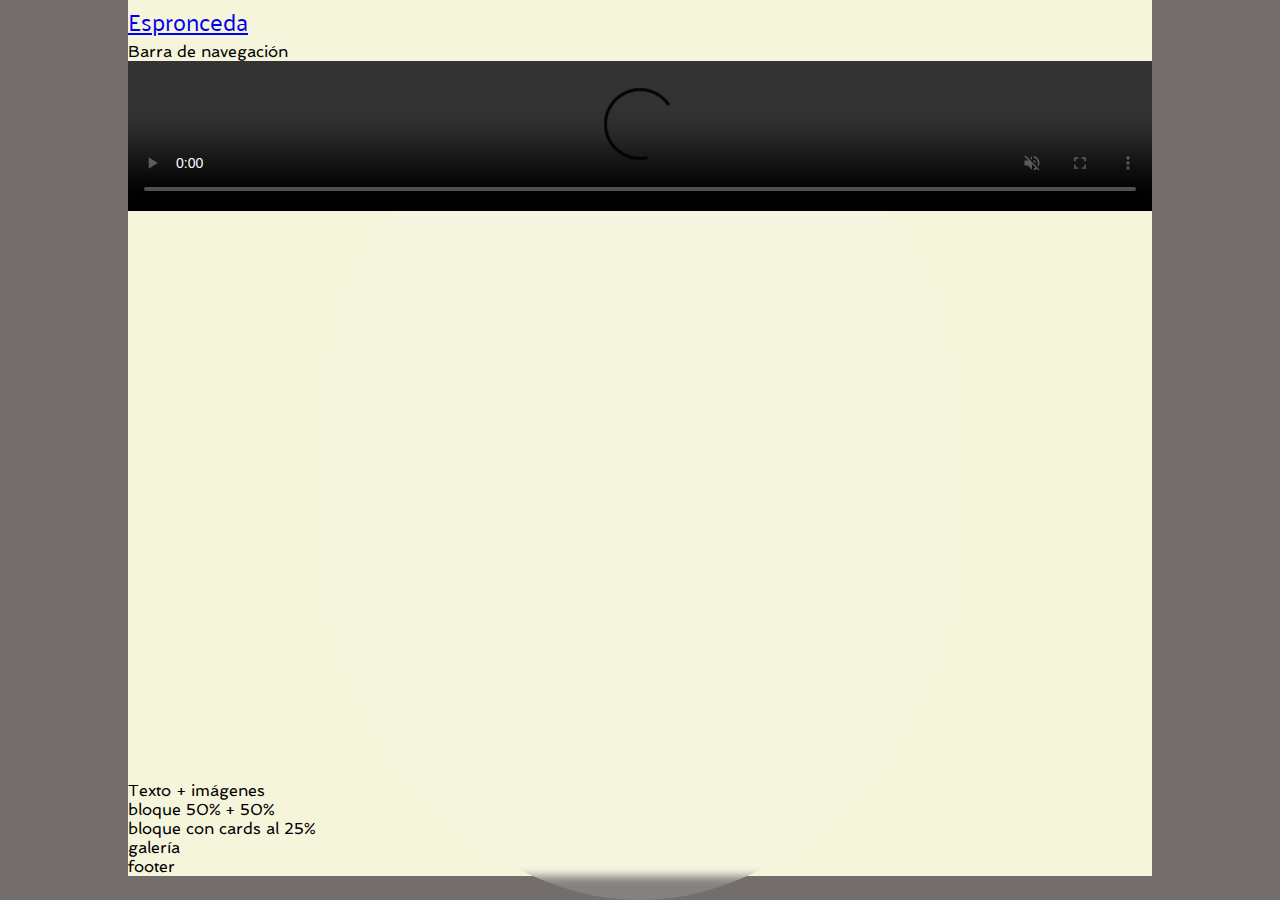
==== ejercicio_01/index.html @ 50ed4fee "LM" ====
<!DOCTYPE html>
<html lang="en">
    <head>
        <meta charset="UTF-8" />
        <meta http-equiv="X-UA-Compatible" content="IE=edge" />
        <meta name="viewport" content="width=device-width, initial-scale=1.0" />
        <link rel="stylesheet" href="./css/index.css" />
        <link rel="shortcut icon" href="./images/favicon.ico" type="image/x-icon">
        <title>Romanticismo literario</title>
    </head>
    <body>
        <div id="wrapper">
            <section id="prueba">
                <a href="./espronceda.html"> Espronceda </a>
            </section>
            <nav>Barra de navegación</nav>
            <main>
                <section id="hero">
                    <div id="titulo">
                        <p>Romanticismo literario</p>
                    </div>
                    <video autoplay controls muted loop id="myVideo">
                        <source
                            src="images/Sky timelapse 05-Jun-2022 (16_52_50) [FULL HD].mp4"
                            type="video/mp4"
                        />
                </section>
                <section>Texto + imágenes</section>
                <section>bloque 50% + 50%</section>
                <section>bloque con cards al 25%</section>
                <section>galería</section>
            </main>
            <footer>footer</footer>
        </div>
    </body>
</html>
---- ejercicio_01/css/index.css ----
/********************************************************/
/* Web del Romanticismo: index global del romanticismo  */
/* Autor: Juan Manuel Gutiérrez                         */
/* Versión: 1.0 10/11/22                                */
/********************************************************/

@import url('https://fonts.googleapis.com/css2?family=Palanquin:wght@400;500&family=Podkova:wght@500&family=Spinnaker&display=swap');

* {
    margin: 0;
    padding: 0;
    box-sizing: border-box;
}

/* ***** estilo general ***** */
/* Paleta de colores */
/*
Oscuro:     #18261C
Claro:      #D9C49C
Marrón:     #8C530D
Gris claro: #BFAC9B
Gris medio: #A6958F

fonts:
principal: Podkova
Subtítulo: Palanquin
Texto:     Spinnaker
*/



/* ***** fuentes ***** */


body {
    background-color: #736E6C;
    font-family: "Spinnaker";
}

#wrapper {
    background-color: beige;
    width: 80%;
    margin: auto;
}

#prueba {
    font-family: "Palanquin";
    font-size: 1.5rem;
}

#hero {
    height: 80vh;
    font-family: 'Podkova';
    color: #fff;
    font-size: 3rem;
    text-align: center;
}

#titulo {
    position: absolute;
    background-color: #fff2;
    width: 50%;
    margin: auto;
    margin-top: 5%;
    padding: 30px;
    backdrop-filter: blur(5px);
    border-radius: 50%;
    top: 0;
    right: 0;
    left: 0;
    bottom: 0;
}

#myVideo {
    top: 0;
    left: 0;
    width: 100%;
}

/* ***** fuentes ***** */



/* ***** fuentes ***** */



/* ***** media queries ***** */
@media only screen and (max-width: 300px) {
    #titulo {

        border-radius: 10px;
    }
}
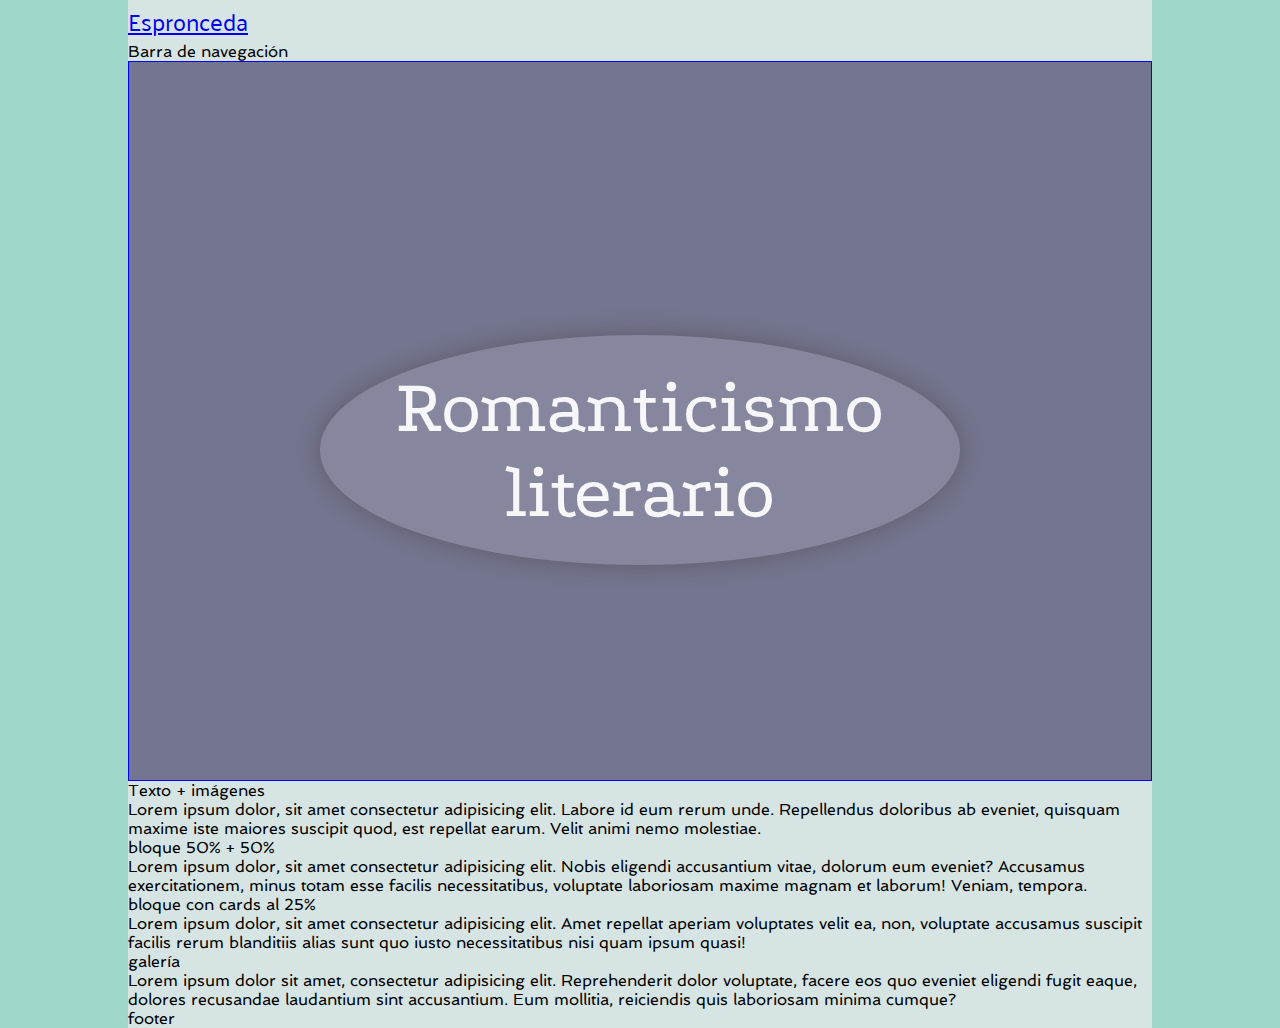
==== commit b3834e7c: "lm" ====
--- a/ejercicio_01/index.html
+++ b/ejercicio_01/index.html
@@ -5,7 +5,11 @@
         <meta http-equiv="X-UA-Compatible" content="IE=edge" />
         <meta name="viewport" content="width=device-width, initial-scale=1.0" />
         <link rel="stylesheet" href="./css/index.css" />
-        <link rel="shortcut icon" href="./images/favicon.ico" type="image/x-icon">
+        <link
+            rel="shortcut icon"
+            href="./images/favicon.ico"
+            type="image/x-icon"
+        />
         <title>Romanticismo literario</title>
     </head>
     <body>
@@ -16,19 +20,56 @@
             <nav>Barra de navegación</nav>
             <main>
                 <section id="hero">
+                    <div id="filtro"></div>
                     <div id="titulo">
                         <p>Romanticismo literario</p>
                     </div>
-                    <video autoplay controls muted loop id="myVideo">
+                    <video autoplay muted loop id="myVideo">
                         <source
-                            src="images/Sky timelapse 05-Jun-2022 (16_52_50) [FULL HD].mp4"
-                            type="video/mp4"
+                        src="images/Sky timelapse 05-Jun-2022 (16_52_50) [FULL HD].mp4"
+                        type="video/mp4"
                         />
+                    </video>
                 </section>
-                <section>Texto + imágenes</section>
-                <section>bloque 50% + 50%</section>
-                <section>bloque con cards al 25%</section>
-                <section>galería</section>
+                <section id="seccion2">
+                    Texto + imágenes
+                    <p>
+                        Lorem ipsum dolor, sit amet consectetur adipisicing
+                        elit. Labore id eum rerum unde. Repellendus doloribus ab
+                        eveniet, quisquam maxime iste maiores suscipit quod, est
+                        repellat earum. Velit animi nemo molestiae.
+                    </p>
+                </section>
+                <section>
+                    bloque 50% + 50%
+                    <p>
+                        Lorem ipsum dolor, sit amet consectetur adipisicing
+                        elit. Nobis eligendi accusantium vitae, dolorum eum
+                        eveniet? Accusamus exercitationem, minus totam esse
+                        facilis necessitatibus, voluptate laboriosam maxime
+                        magnam et laborum! Veniam, tempora.
+                    </p>
+                </section>
+                <section>
+                    bloque con cards al 25%
+                    <p>
+                        Lorem ipsum dolor, sit amet consectetur adipisicing
+                        elit. Amet repellat aperiam voluptates velit ea, non,
+                        voluptate accusamus suscipit facilis rerum blanditiis
+                        alias sunt quo iusto necessitatibus nisi quam ipsum
+                        quasi!
+                    </p>
+                </section>
+                <section>
+                    galería
+                    <p>
+                        Lorem ipsum dolor sit amet, consectetur adipisicing
+                        elit. Reprehenderit dolor voluptate, facere eos quo
+                        eveniet eligendi fugit eaque, dolores recusandae
+                        laudantium sint accusantium. Eum mollitia, reiciendis
+                        quis laboriosam minima cumque?
+                    </p>
+                </section>
             </main>
             <footer>footer</footer>
         </div>
--- a/ejercicio_01/css/index.css
+++ b/ejercicio_01/css/index.css
@@ -4,7 +4,7 @@
 /* Versión: 1.0 10/11/22                                */
 /********************************************************/
 
-@import url('https://fonts.googleapis.com/css2?family=Palanquin:wght@400;500&family=Podkova:wght@500&family=Spinnaker&display=swap');
+@import url("https://fonts.googleapis.com/css2?family=Palanquin:wght@400;500&family=Podkova:wght@500&family=Spinnaker&display=swap");
 
 * {
     margin: 0;
@@ -15,11 +15,12 @@
 /* ***** estilo general ***** */
 /* Paleta de colores */
 /*
-Oscuro:     #18261C
-Claro:      #D9C49C
-Marrón:     #8C530D
-Gris claro: #BFAC9B
-Gris medio: #A6958F
+
+Oscuro:     #31231E
+Claro:      #D6E5E3
+Marrón:     #517664
+Gris claro: #CACFD6
+Gris medio: #9FD8CB
 
 fonts:
 principal: Podkova
@@ -27,18 +28,15 @@
 Texto:     Spinnaker
 */
 
-
-
 /* ***** fuentes ***** */
 
-
 body {
-    background-color: #736E6C;
+    background-color: #9fd8cb;
     font-family: "Spinnaker";
 }
 
 #wrapper {
-    background-color: beige;
+    background-color: #d6e5e3;
     width: 80%;
     margin: auto;
 }
@@ -49,46 +47,58 @@
 }
 
 #hero {
+    color: #fffe;
+    font-family: "Podkova";
+    font-size: 6vw;
     height: 80vh;
-    font-family: 'Podkova';
-    color: #fff;
-    font-size: 3rem;
     text-align: center;
 }
 
 #titulo {
+    backdrop-filter: blur(5px);
+    background-color: #fff2;
+    box-shadow: 0px 0px 25px #31231e55;
+    border-radius: 50%;
+    left: 50%;
+    margin: auto;
+    max-width: 50%;
+    padding: 30px;
     position: absolute;
-    background-color: #fff2;
+    text-align: center;
+    top: 50%;
+    transform: translate(-50%, -50%);
     width: 50%;
-    margin: auto;
-    margin-top: 5%;
-    padding: 30px;
-    backdrop-filter: blur(5px);
-    border-radius: 50%;
-    top: 0;
-    right: 0;
-    left: 0;
-    bottom: 0;
 }
 
 #myVideo {
+    height: 100%;
+    left: 0;
+    object-fit: cover;
     top: 0;
-    left: 0;
     width: 100%;
+}
+
+#filtro {
+    background-color: rgb(17, 5, 61,0.5);
+    border: 1px solid blue;
+    position: absolute;
+    width: 80%;
+    height: 80vh;
 }
 
 /* ***** fuentes ***** */
 
-
-
 /* ***** fuentes ***** */
 
-
-
 /* ***** media queries ***** */
-@media only screen and (max-width: 300px) {
+@media only screen and (max-width: 400px) {
     #titulo {
-
         border-radius: 10px;
+        padding: 10px 0px;
     }
-}+}
+@media screen and (min-width: 1600px) {
+    #titulo {
+        font-size: 6rem;
+    }
+}
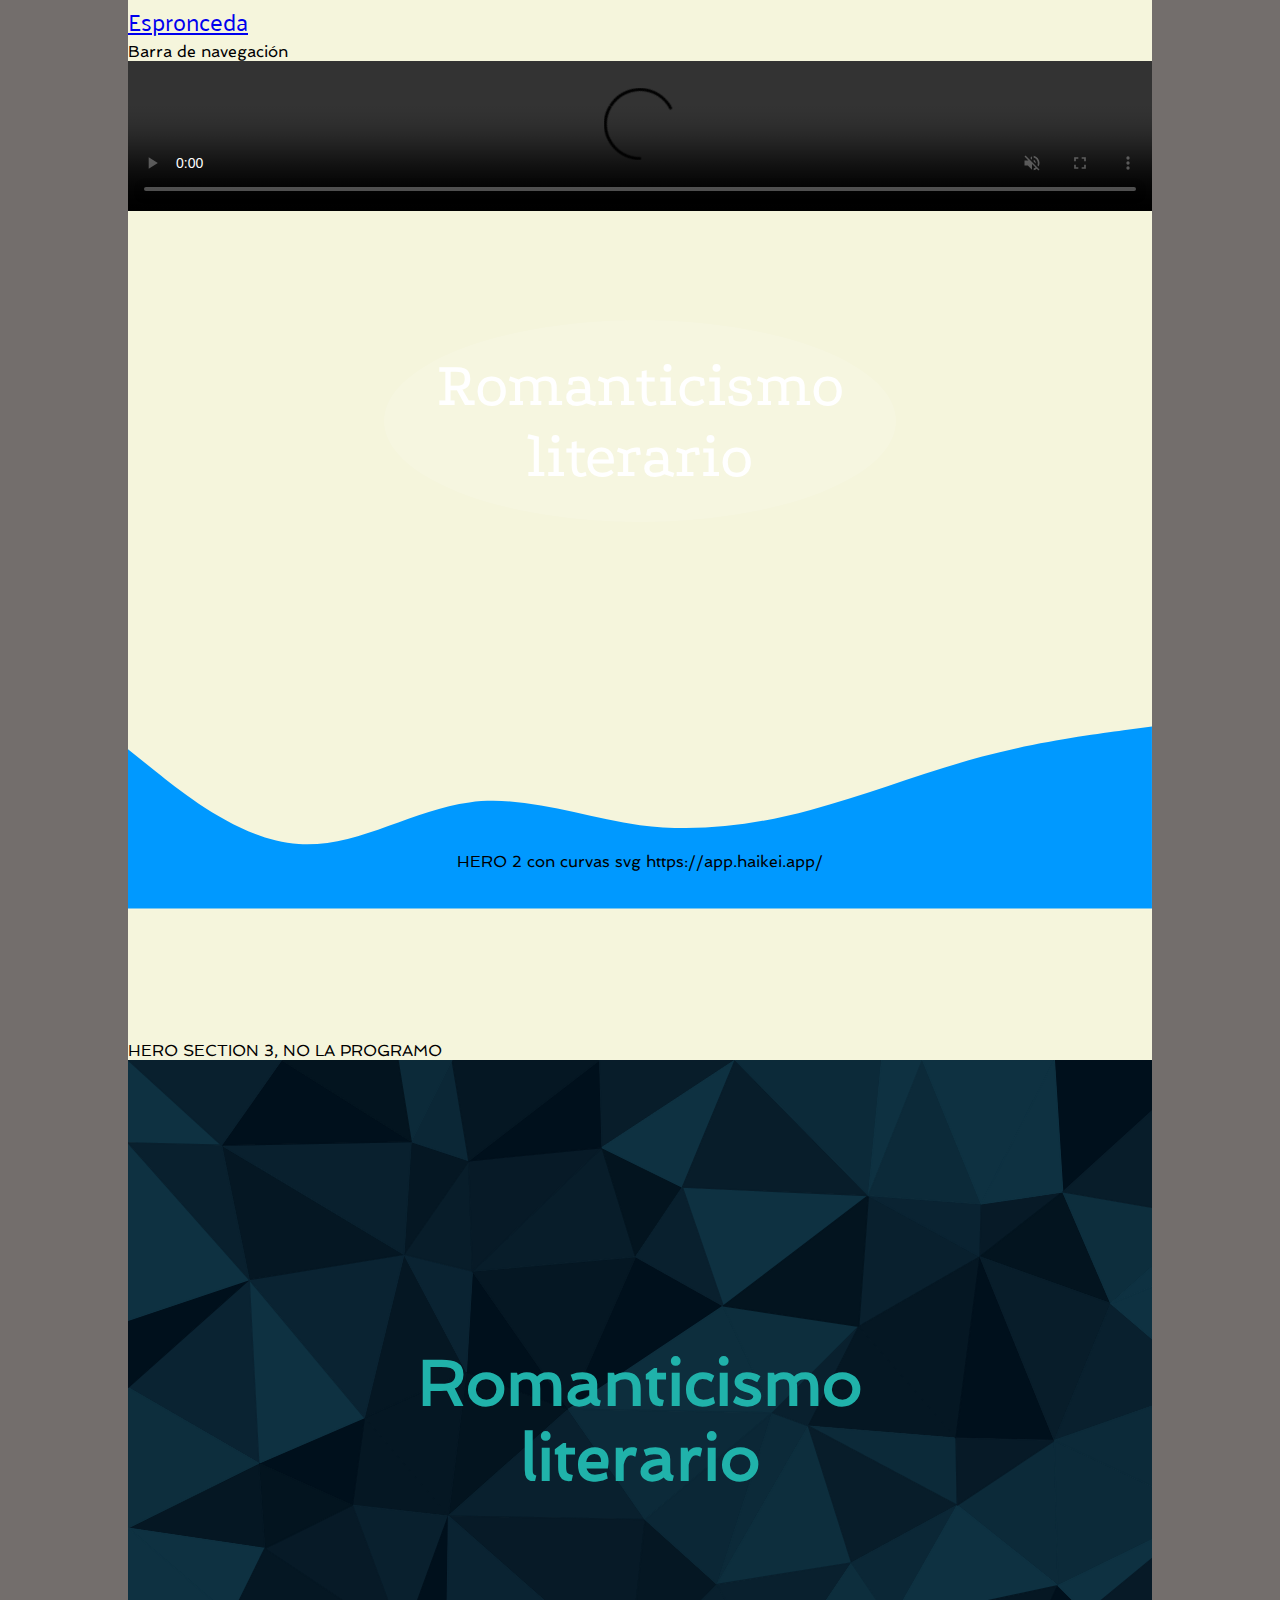
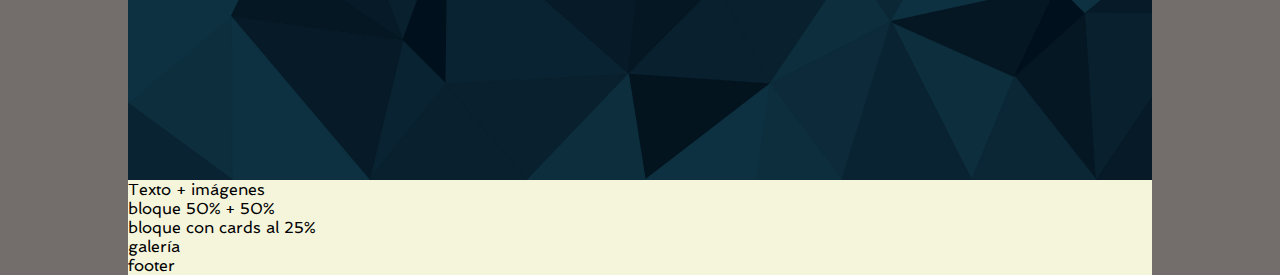
==== commit 205d2306: "lm" ====
--- a/ejercicio_01/index.html
+++ b/ejercicio_01/index.html
@@ -18,59 +18,36 @@
                 <a href="./espronceda.html"> Espronceda </a>
             </section>
             <nav>Barra de navegación</nav>
-            <main>
-                <section id="hero">
-                    <div id="filtro"></div>
-                    <div id="titulo">
-                        <p>Romanticismo literario</p>
-                    </div>
-                    <video autoplay muted loop id="myVideo">
-                        <source
+            <section id="hero">
+                <div id="titulo">
+                    <p>Romanticismo literario</p>
+                </div>
+                <video autoplay controls muted loop id="myVideo"><source
                         src="images/Sky timelapse 05-Jun-2022 (16_52_50) [FULL HD].mp4"
                         type="video/mp4"
-                        />
-                    </video>
-                </section>
-                <section id="seccion2">
-                    Texto + imágenes
-                    <p>
-                        Lorem ipsum dolor, sit amet consectetur adipisicing
-                        elit. Labore id eum rerum unde. Repellendus doloribus ab
-                        eveniet, quisquam maxime iste maiores suscipit quod, est
-                        repellat earum. Velit animi nemo molestiae.
-                    </p>
-                </section>
-                <section>
-                    bloque 50% + 50%
-                    <p>
-                        Lorem ipsum dolor, sit amet consectetur adipisicing
-                        elit. Nobis eligendi accusantium vitae, dolorum eum
-                        eveniet? Accusamus exercitationem, minus totam esse
-                        facilis necessitatibus, voluptate laboriosam maxime
-                        magnam et laborum! Veniam, tempora.
-                    </p>
-                </section>
-                <section>
-                    bloque con cards al 25%
-                    <p>
-                        Lorem ipsum dolor, sit amet consectetur adipisicing
-                        elit. Amet repellat aperiam voluptates velit ea, non,
-                        voluptate accusamus suscipit facilis rerum blanditiis
-                        alias sunt quo iusto necessitatibus nisi quam ipsum
-                        quasi!
-                    </p>
-                </section>
-                <section>
-                    galería
-                    <p>
-                        Lorem ipsum dolor sit amet, consectetur adipisicing
-                        elit. Reprehenderit dolor voluptate, facere eos quo
-                        eveniet eligendi fugit eaque, dolores recusandae
-                        laudantium sint accusantium. Eum mollitia, reiciendis
-                        quis laboriosam minima cumque?
-                    </p>
-                </section>
-            </main>
+                    />
+            </section>
+
+            <section id="hero2">
+                <svg xmlns="http://www.w3.org/2000/svg" viewBox="0 0 1440 320">
+                    <path
+                        fill="#0099ff"
+                        fill-opacity="1"
+                        d="M0,96L40,128C80,160,160,224,240,229.3C320,235,400,181,480,170.7C560,160,640,192,720,202.7C800,213,880,203,960,181.3C1040,160,1120,128,1200,106.7C1280,85,1360,75,1400,69.3L1440,64L1440,320L1400,320C1360,320,1280,320,1200,320C1120,320,1040,320,960,320C880,320,800,320,720,320C640,320,560,320,480,320C400,320,320,320,240,320C160,320,80,320,40,320L0,320Z"
+                    ></path>
+                </svg>
+                <div id="titulo3">HERO 2 con curvas svg https://app.haikei.app/</div>
+            </section>
+
+            <section id="hero3">HERO SECTION 3, NO LA PROGRAMO</section>
+
+            <section id="hero4">
+                <div id="titulo4">Romanticismo literario</div>
+            </section>
+            <section>Texto + imágenes</section>
+            <section>bloque 50% + 50%</section>
+            <section>bloque con cards al 25%</section>
+            <section>galería</section>
             <footer>footer</footer>
         </div>
     </body>
--- a/ejercicio_01/css/index.css
+++ b/ejercicio_01/css/index.css
@@ -4,7 +4,7 @@
 /* Versión: 1.0 10/11/22                                */
 /********************************************************/
 
-@import url("https://fonts.googleapis.com/css2?family=Palanquin:wght@400;500&family=Podkova:wght@500&family=Spinnaker&display=swap");
+@import url('https://fonts.googleapis.com/css2?family=Palanquin:wght@400;500&family=Podkova:wght@500&family=Spinnaker&display=swap');
 
 * {
     margin: 0;
@@ -15,12 +15,11 @@
 /* ***** estilo general ***** */
 /* Paleta de colores */
 /*
-
-Oscuro:     #31231E
-Claro:      #D6E5E3
-Marrón:     #517664
-Gris claro: #CACFD6
-Gris medio: #9FD8CB
+Oscuro:     #18261C
+Claro:      #D9C49C
+Marrón:     #8C530D
+Gris claro: #BFAC9B
+Gris medio: #A6958F
 
 fonts:
 principal: Podkova
@@ -28,15 +27,18 @@
 Texto:     Spinnaker
 */
 
+
+
 /* ***** fuentes ***** */
 
+
 body {
-    background-color: #9fd8cb;
+    background-color: #736E6C;
     font-family: "Spinnaker";
 }
 
 #wrapper {
-    background-color: #d6e5e3;
+    background-color: beige;
     width: 80%;
     margin: auto;
 }
@@ -47,58 +49,86 @@
 }
 
 #hero {
-    color: #fffe;
-    font-family: "Podkova";
-    font-size: 6vw;
+    position: relative;
     height: 80vh;
+    font-family: 'Podkova';
+    color: #fff;
+    font-size: 3rem;
     text-align: center;
 }
 
+
+#myVideo {
+    top: 0;
+    left: 0;
+    width: 100%;
+}
 #titulo {
+    position: absolute;
+    background-color: #fff2;
+    font-size: 4rem;
+    width: 50%;
+    padding: 30px;
     backdrop-filter: blur(5px);
-    background-color: #fff2;
-    box-shadow: 0px 0px 25px #31231e55;
     border-radius: 50%;
+    top: 50%;
     left: 50%;
-    margin: auto;
-    max-width: 50%;
-    padding: 30px;
-    position: absolute;
-    text-align: center;
-    top: 50%;
-    transform: translate(-50%, -50%);
-    width: 50%;
+    transform: translateX(-50%) translateY(-50%);
 }
 
-#myVideo {
-    height: 100%;
-    left: 0;
-    object-fit: cover;
-    top: 0;
-    width: 100%;
+#hero2 {
+    margin-top: -100px;
+    position: relative;
+    height: 40vh;
 }
 
-#filtro {
-    background-color: rgb(17, 5, 61,0.5);
-    border: 1px solid blue;
+#hero2 p {
+    background-color: #0099ff;
+}
+
+#titulo3 {
     position: absolute;
-    width: 80%;
+    top: 50%;
+    left: 50%;
+    transform: translateX(-50%) translateY(-50%);
+    /* *** nos alinea el objeto en el centro del contenedor */
+}
+
+
+#hero4 {
     height: 80vh;
+    background-image: url('../images/low-poly-grid-haikei.svg');
+    background-repeat: no-repeat;
+    background-size: cover;
+    position: relative;
+}
+
+#titulo4 {
+    font-size: 5vw;
+    font-weight: bold;
+    width: 50%;
+    position:absolute;
+    color: lightseagreen;
+    top:50%;
+    left:50%;
+    transform: translateX(-50%) translateY(-50%);
+    text-align: center;
 }
 
 /* ***** fuentes ***** */
 
+
+
 /* ***** fuentes ***** */
 
+
+
 /* ***** media queries ***** */
-@media only screen and (max-width: 400px) {
+@media only screen and (max-width: 300px) {
     #titulo {
         border-radius: 10px;
-        padding: 10px 0px;
     }
 }
-@media screen and (min-width: 1600px) {
-    #titulo {
-        font-size: 6rem;
-    }
-}
+@media only screen and(width<=900px){
+
+}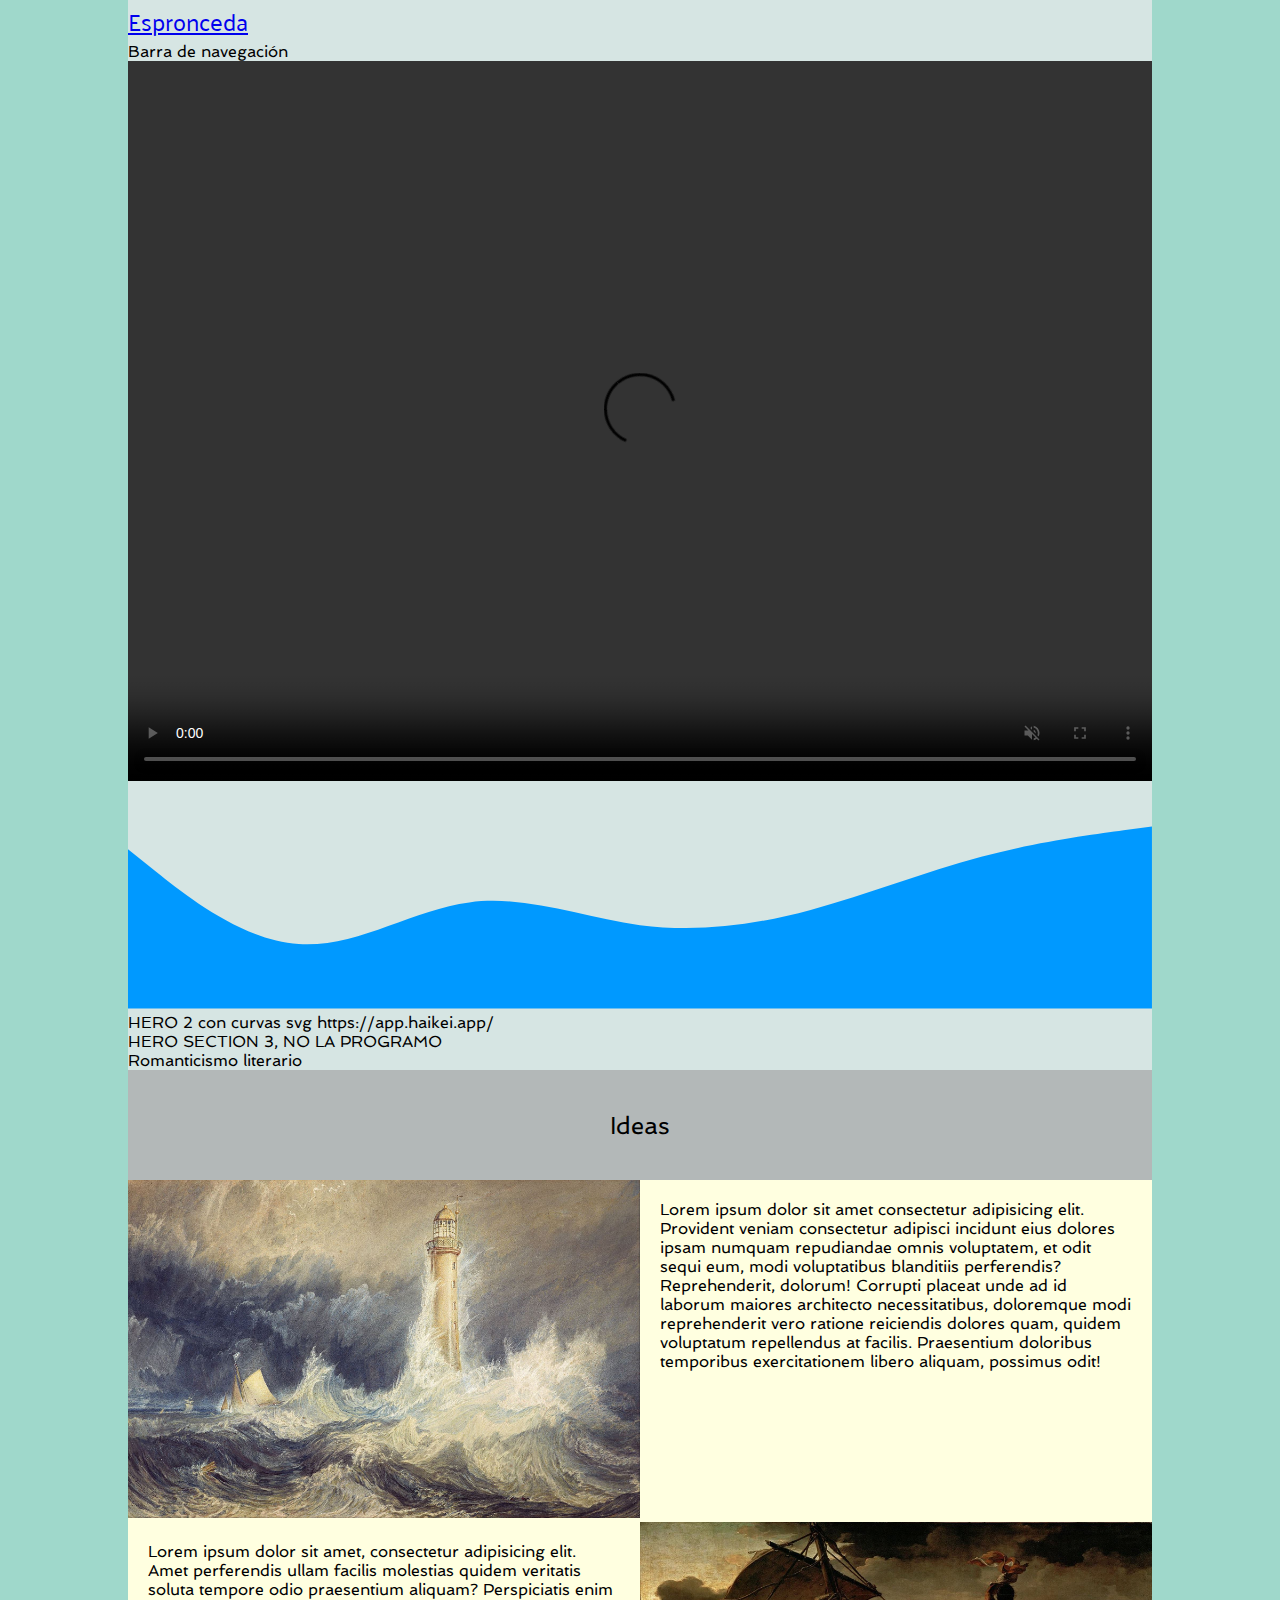
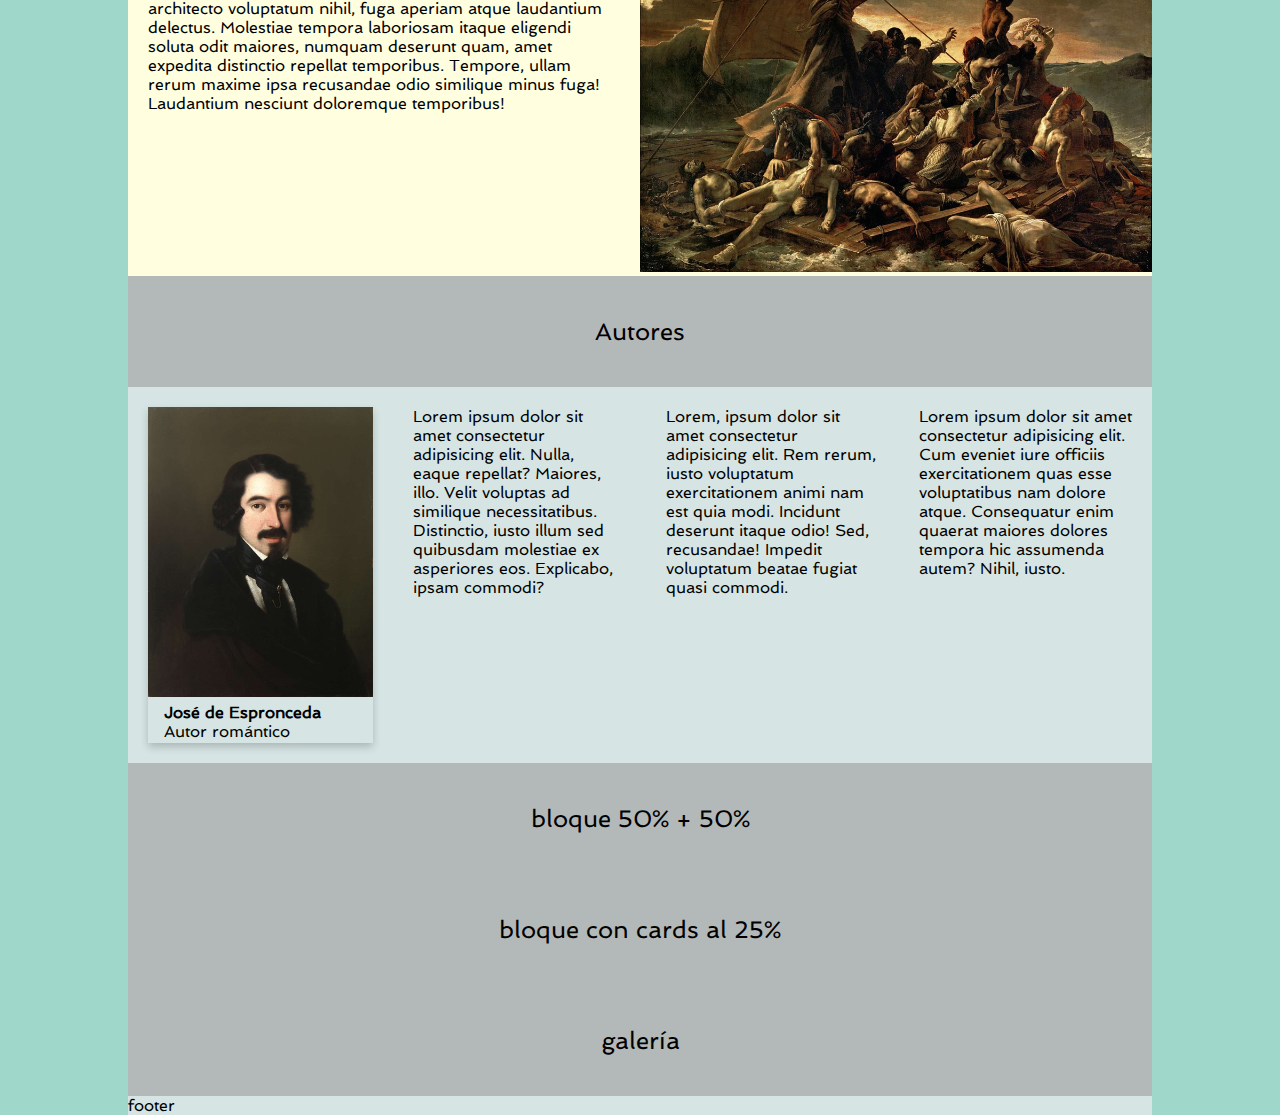
==== commit da5d19c4: "feat: col2 col4" ====
--- a/ejercicio_01/index.html
+++ b/ejercicio_01/index.html
@@ -22,10 +22,12 @@
                 <div id="titulo">
                     <p>Romanticismo literario</p>
                 </div>
-                <video autoplay controls muted loop id="myVideo"><source
+                <video autoplay controls muted loop id="myVideo">
+                    <source
                         src="images/Sky timelapse 05-Jun-2022 (16_52_50) [FULL HD].mp4"
                         type="video/mp4"
                     />
+                </video>
             </section>
 
             <section id="hero2">
@@ -36,7 +38,9 @@
                         d="M0,96L40,128C80,160,160,224,240,229.3C320,235,400,181,480,170.7C560,160,640,192,720,202.7C800,213,880,203,960,181.3C1040,160,1120,128,1200,106.7C1280,85,1360,75,1400,69.3L1440,64L1440,320L1400,320C1360,320,1280,320,1200,320C1120,320,1040,320,960,320C880,320,800,320,720,320C640,320,560,320,480,320C400,320,320,320,240,320C160,320,80,320,40,320L0,320Z"
                     ></path>
                 </svg>
-                <div id="titulo3">HERO 2 con curvas svg https://app.haikei.app/</div>
+                <div id="titulo3">
+                    HERO 2 con curvas svg https://app.haikei.app/
+                </div>
             </section>
 
             <section id="hero3">HERO SECTION 3, NO LA PROGRAMO</section>
@@ -44,10 +48,95 @@
             <section id="hero4">
                 <div id="titulo4">Romanticismo literario</div>
             </section>
-            <section>Texto + imágenes</section>
-            <section>bloque 50% + 50%</section>
-            <section>bloque con cards al 25%</section>
-            <section>galería</section>
+            <section id="ideas">
+                <div class="titulo-seccion">Ideas</div>
+
+                <!-- .grid2>.col2*2 -->
+                <div class="grid2">
+                    <div class="col2 imagen">
+                        <img
+                            src="./images/bell rock.jpg"
+                            alt="El faro de Turner"
+                        />
+                    </div>
+                    <div class="col2 texto">
+                        Lorem ipsum dolor sit amet consectetur adipisicing elit.
+                        Provident veniam consectetur adipisci incidunt eius
+                        dolores ipsam numquam repudiandae omnis voluptatem, et
+                        odit sequi eum, modi voluptatibus blanditiis
+                        perferendis? Reprehenderit, dolorum! Corrupti placeat
+                        unde ad id laborum maiores architecto necessitatibus,
+                        doloremque modi reprehenderit vero ratione reiciendis
+                        dolores quam, quidem voluptatum repellendus at facilis.
+                        Praesentium doloribus temporibus exercitationem libero
+                        aliquam, possimus odit!
+                    </div>
+                    <div class="col2 texto">
+                        Lorem ipsum dolor sit amet, consectetur adipisicing
+                        elit. Amet perferendis ullam facilis molestias quidem
+                        veritatis soluta tempore odio praesentium aliquam?
+                        Perspiciatis enim architecto voluptatum nihil, fuga
+                        aperiam atque laudantium delectus. Molestiae tempora
+                        laboriosam itaque eligendi soluta odit maiores, numquam
+                        deserunt quam, amet expedita distinctio repellat
+                        temporibus. Tempore, ullam rerum maxime ipsa recusandae
+                        odio similique minus fuga! Laudantium nesciunt
+                        doloremque temporibus!
+                    </div>
+                    <div class="col2 imagen">
+                        <img src="./images/medusa.jpg" alt="" />
+                    </div>
+                </div>
+            </section>
+            <section>
+                <div class="titulo-seccion">Autores</div>
+                <div class="grid4">
+                    <div class="col4">
+                        <div class="card">
+                            <img
+                                src="./images/jose-de-espronceda-09c233-1024.jpg"
+                                alt="Avatar"
+                                style="width: 100%"
+                            />
+                            <div class="container">
+                                <h4><b>José de Espronceda</b></h4>
+                                <p>Autor romántico</p>
+                            </div>
+                        </div>
+                    </div>
+                    <div class="col4">
+                        Lorem ipsum dolor sit amet consectetur adipisicing elit.
+                        Nulla, eaque repellat? Maiores, illo. Velit voluptas ad
+                        similique necessitatibus. Distinctio, iusto illum sed
+                        quibusdam molestiae ex asperiores eos. Explicabo, ipsam
+                        commodi?
+                    </div>
+                    <div class="col4">
+                        Lorem, ipsum dolor sit amet consectetur adipisicing
+                        elit. Rem rerum, iusto voluptatum exercitationem animi
+                        nam est quia modi. Incidunt deserunt itaque odio! Sed,
+                        recusandae! Impedit voluptatum beatae fugiat quasi
+                        commodi.
+                    </div>
+                    <div class="col4">
+                        Lorem ipsum dolor sit amet consectetur adipisicing elit.
+                        Cum eveniet iure officiis exercitationem quas esse
+                        voluptatibus nam dolore atque. Consequatur enim quaerat
+                        maiores dolores tempora hic assumenda autem? Nihil,
+                        iusto.
+                    </div>
+                </div>
+            </section>
+
+            <section>
+                <div class="titulo-seccion">bloque 50% + 50%</div>
+            </section>
+            <section>
+                <div class="titulo-seccion">bloque con cards al 25%</div>
+            </section>
+            <section>
+                <div class="titulo-seccion">galería</div>
+            </section>
             <footer>footer</footer>
         </div>
     </body>
--- a/ejercicio_01/css/index.css
+++ b/ejercicio_01/css/index.css
@@ -4,7 +4,7 @@
 /* Versión: 1.0 10/11/22                                */
 /********************************************************/
 
-@import url('https://fonts.googleapis.com/css2?family=Palanquin:wght@400;500&family=Podkova:wght@500&family=Spinnaker&display=swap');
+@import url("https://fonts.googleapis.com/css2?family=Palanquin:wght@400;500&family=Podkova:wght@500&family=Spinnaker&display=swap");
 
 * {
     margin: 0;
@@ -15,11 +15,12 @@
 /* ***** estilo general ***** */
 /* Paleta de colores */
 /*
-Oscuro:     #18261C
-Claro:      #D9C49C
-Marrón:     #8C530D
-Gris claro: #BFAC9B
-Gris medio: #A6958F
+
+Oscuro:     #31231E
+Claro:      #D6E5E3
+Marrón:     #517664
+Gris claro: #CACFD6
+Gris medio: #9FD8CB
 
 fonts:
 principal: Podkova
@@ -27,18 +28,15 @@
 Texto:     Spinnaker
 */
 
-
-
 /* ***** fuentes ***** */
 
-
 body {
-    background-color: #736E6C;
+    background-color: #9fd8cb;
     font-family: "Spinnaker";
 }
 
 #wrapper {
-    background-color: beige;
+    background-color: #d6e5e3;
     width: 80%;
     margin: auto;
 }
@@ -49,11 +47,10 @@
 }
 
 #hero {
-    position: relative;
+    color: #fffe;
+    font-family: "Podkova";
+    font-size: 6vw;
     height: 80vh;
-    font-family: 'Podkova';
-    color: #fff;
-    font-size: 3rem;
     text-align: center;
 }
 
@@ -63,72 +60,116 @@
     left: 0;
     width: 100%;
 }
+
 #titulo {
+    backdrop-filter: blur(5px);
+    background-color: #fff2;
+    box-shadow: 0px 0px 25px #31231e55;
+    border-radius: 50%;
+    left: 50%;
+    margin: auto;
+    max-width: 50%;
+    padding: 30px;
     position: absolute;
-    background-color: #fff2;
-    font-size: 4rem;
+    text-align: center;
+    top: 50%;
+    transform: translate(-50%, -50%);
     width: 50%;
-    padding: 30px;
-    backdrop-filter: blur(5px);
-    border-radius: 50%;
-    top: 50%;
-    left: 50%;
-    transform: translateX(-50%) translateY(-50%);
 }
 
-#hero2 {
-    margin-top: -100px;
-    position: relative;
-    height: 40vh;
+#myVideo {
+    height: 100%;
+    left: 0;
+    object-fit: cover;
+    top: 0;
+    width: 100%;
 }
 
-#hero2 p {
-    background-color: #0099ff;
+#filtro {
+    background-color: rgb(17, 5, 61, 0.5);
+    border: 1px solid blue;
+    position: absolute;
+    width: 80%;
+    height: 80vh;
 }
 
-#titulo3 {
-    position: absolute;
-    top: 50%;
-    left: 50%;
-    transform: translateX(-50%) translateY(-50%);
-    /* *** nos alinea el objeto en el centro del contenedor */
+.titulo-seccion {
+    font-size: 1.5rem;
+    text-align: center;
+    background-color: rgb(179, 184, 184);
+    padding: 4% 0;
+}
+
+/* ***** SECCIÓN IDEAS (GRID) ***** */
+#ideas {
+    background-color: lightyellow;
+}
+
+.grid2 {
+    display: grid;
+    grid-template-columns: 50% 50%;
+}
+
+.texto {
+    padding: 20px;
+}
+
+.col2 img {
+    width: 100%;
+}
+
+/* ***** SECCIÓN AUTORES (GRID) ***** */
+.grid4 {
+    display: grid;
+    grid-template-columns: auto auto auto auto;
+}
+.col4 {
+    padding: 20px;
+}
+.card {
+    /* Add shadows to create the "card" effect */
+    box-shadow: 0 4px 8px 0 rgba(0,0,0,0.2);
+    transition: 0.3s;
+  }
+  /* On mouse-over, add a deeper shadow */
+  .card:hover {
+    box-shadow: 0 8px 16px 0 rgba(0,0,0,0.2);
+  }
+  /* Add some padding inside the card container */
+  .container {
+    padding: 2px 16px;
+  }
+
+/* ***** fuentes ***** */
+
+/* ***** media queries ***** */
+@media screen and (min-width: 1600px) {
+    #titulo {
+        font-size: 6rem;
+    }
+}
+
+@media only screen and (max-width: 1000px) {
+    .grid2 {
+        grid-template-columns: 100%;
+    }
+
+    .grid4 {
+        grid-template-columns: auto auto;
+    }
 }
 
 
-#hero4 {
-    height: 80vh;
-    background-image: url('../images/low-poly-grid-haikei.svg');
-    background-repeat: no-repeat;
-    background-size: cover;
-    position: relative;
-}
-
-#titulo4 {
-    font-size: 5vw;
-    font-weight: bold;
-    width: 50%;
-    position:absolute;
-    color: lightseagreen;
-    top:50%;
-    left:50%;
-    transform: translateX(-50%) translateY(-50%);
-    text-align: center;
-}
-
-/* ***** fuentes ***** */
-
-
-
-/* ***** fuentes ***** */
-
-
-
-/* ***** media queries ***** */
-@media only screen and (max-width: 300px) {
+@media only screen and (max-width: 400px) {
+    #wrapper{
+        width: 90%;
+    }
     #titulo {
         border-radius: 10px;
+        padding: 10px 0px;
     }
-}
-@media only screen and(width<=900px){
 
+    .grid4 {
+        grid-template-columns: auto;
+    }
 }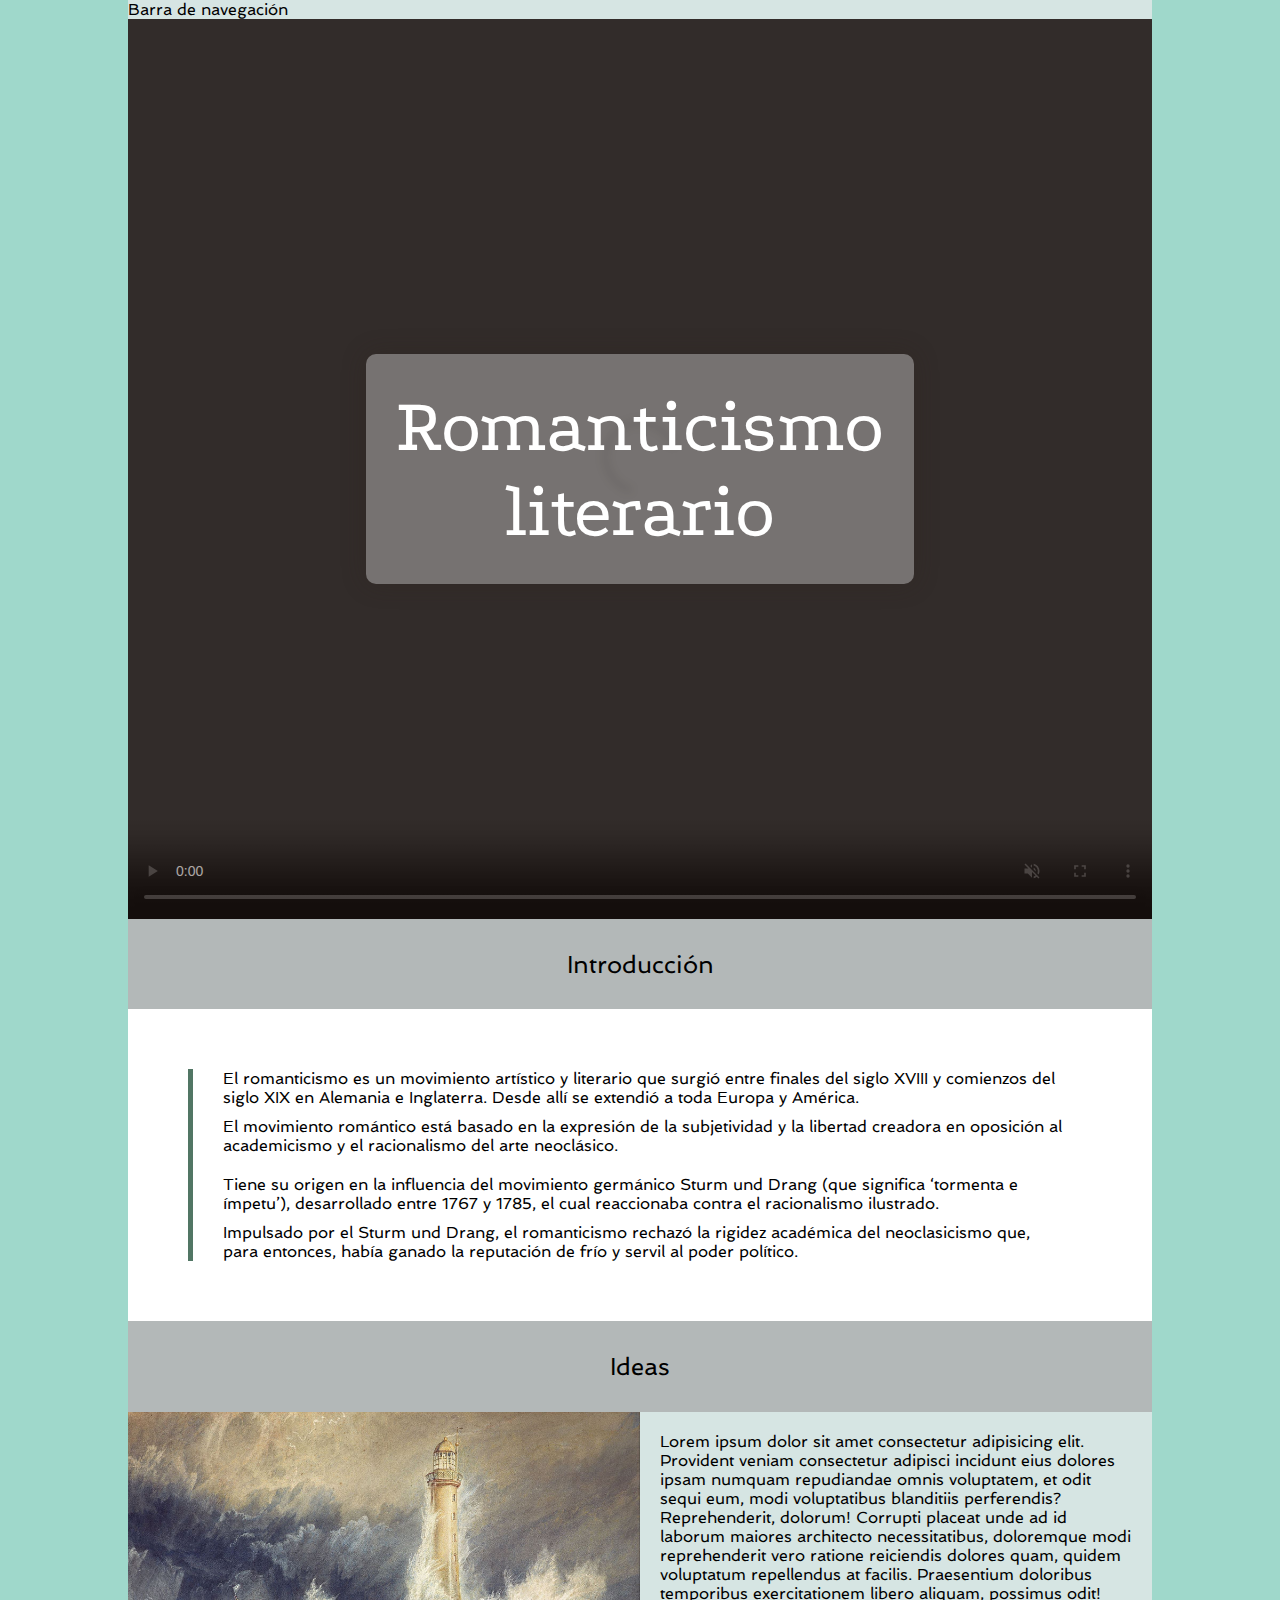
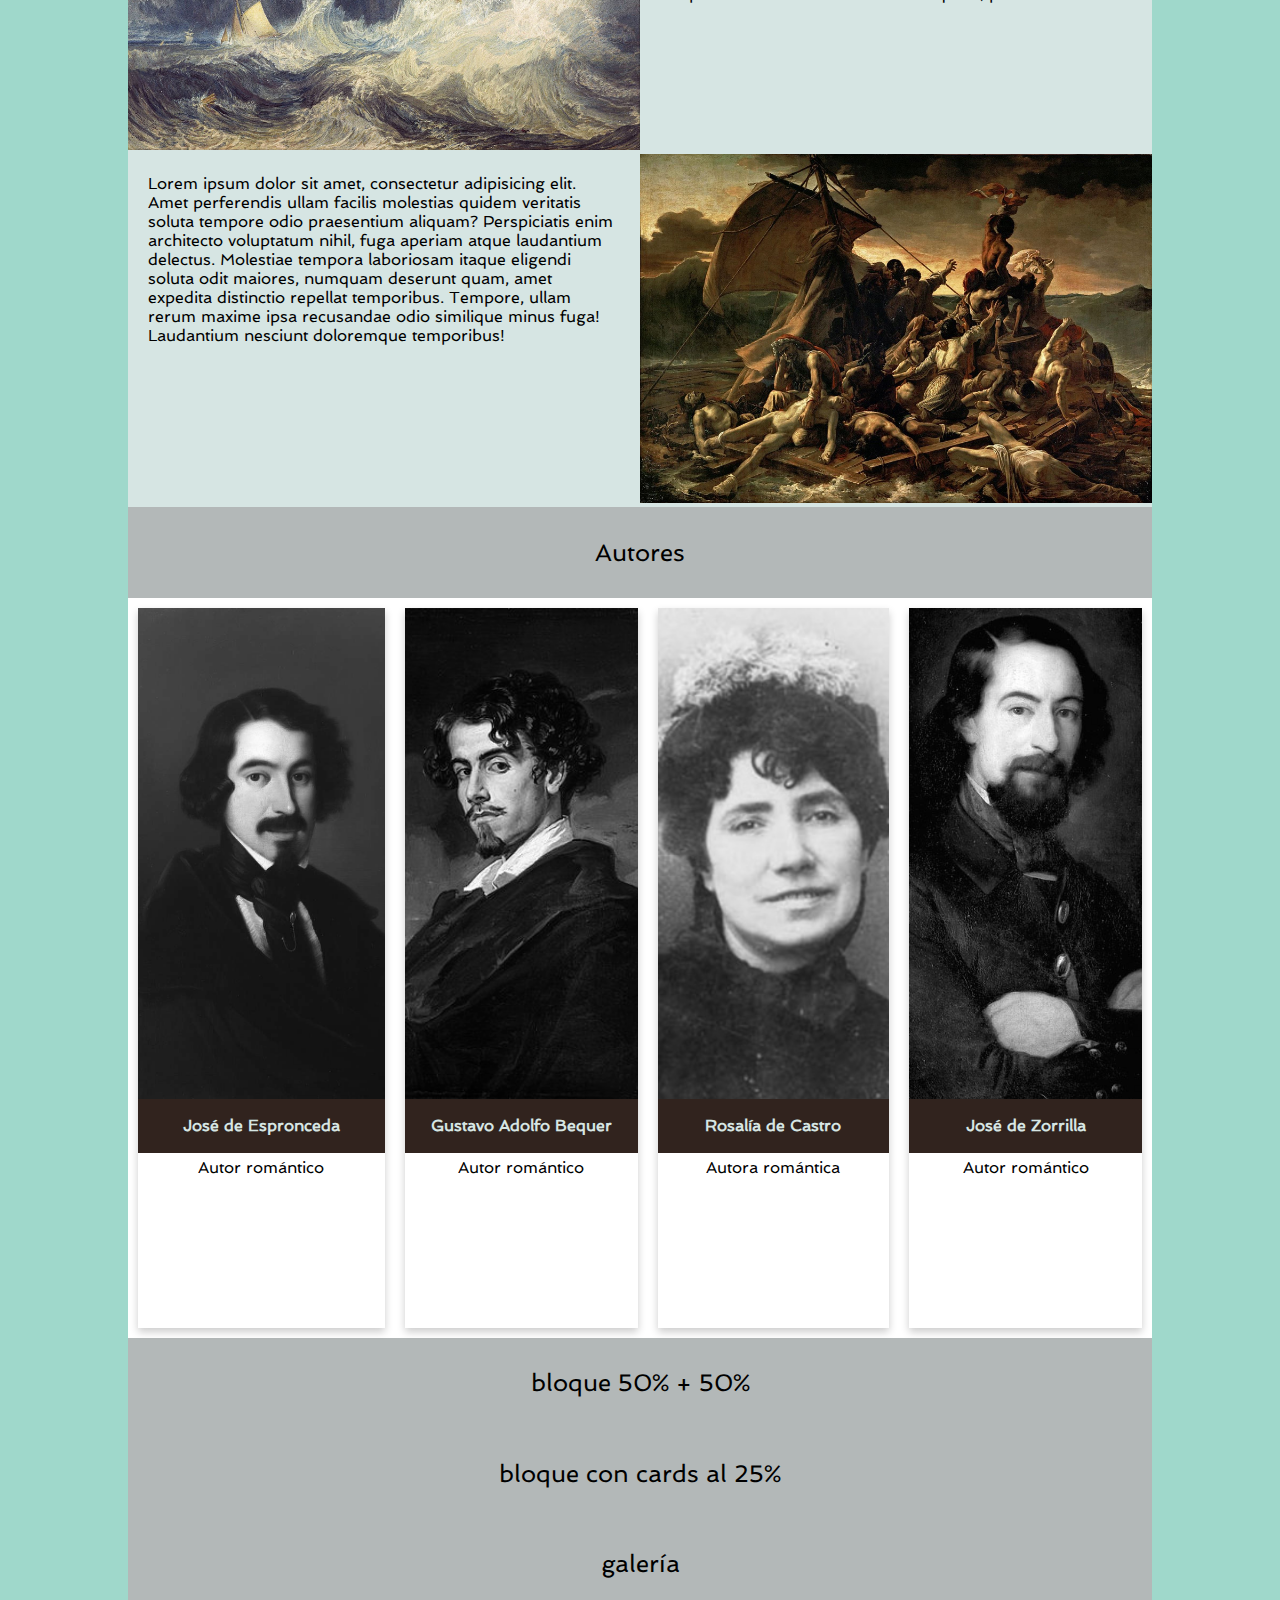
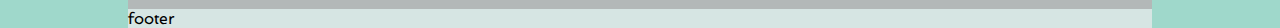
==== commit 1f0d4bce: "feat: Autores (gridx4)" ====
--- a/ejercicio_01/index.html
+++ b/ejercicio_01/index.html
@@ -14,9 +14,6 @@
     </head>
     <body>
         <div id="wrapper">
-            <section id="prueba">
-                <a href="./espronceda.html"> Espronceda </a>
-            </section>
             <nav>Barra de navegación</nav>
             <section id="hero">
                 <div id="titulo">
@@ -28,27 +25,39 @@
                         type="video/mp4"
                     />
                 </video>
+                <div id="filtro"></div>
             </section>
 
             <section id="hero2">
-                <svg xmlns="http://www.w3.org/2000/svg" viewBox="0 0 1440 320">
-                    <path
-                        fill="#0099ff"
-                        fill-opacity="1"
-                        d="M0,96L40,128C80,160,160,224,240,229.3C320,235,400,181,480,170.7C560,160,640,192,720,202.7C800,213,880,203,960,181.3C1040,160,1120,128,1200,106.7C1280,85,1360,75,1400,69.3L1440,64L1440,320L1400,320C1360,320,1280,320,1200,320C1120,320,1040,320,960,320C880,320,800,320,720,320C640,320,560,320,480,320C400,320,320,320,240,320C160,320,80,320,40,320L0,320Z"
-                    ></path>
-                </svg>
-                <div id="titulo3">
-                    HERO 2 con curvas svg https://app.haikei.app/
+                <div class="titulo-seccion">Introducción</div>
+                <div id="introduccion">
+                    <div id="intro-container">
+                        <p>
+                            El romanticismo es un movimiento artístico y
+                            literario que surgió entre finales del siglo XVIII y
+                            comienzos del siglo XIX en Alemania e Inglaterra.
+                            Desde allí se extendió a toda Europa y América.
+                        </p>
+                        <p>
+                            El movimiento romántico está basado en la expresión
+                            de la subjetividad y la libertad creadora en
+                            oposición al academicismo y el racionalismo del arte
+                            neoclásico.
+                        </p>
+                        <p>
+                            Tiene su origen en la influencia del movimiento
+                            germánico Sturm und Drang (que significa ‘tormenta e
+                            ímpetu’), desarrollado entre 1767 y 1785, el cual
+                            reaccionaba contra el racionalismo ilustrado.
+                        </p>
+                        <p>
+                            Impulsado por el Sturm und Drang, el romanticismo
+                            rechazó la rigidez académica del neoclasicismo que,
+                            para entonces, había ganado la reputación de frío y
+                            servil al poder político.
+                        </p>
+                    </div>
                 </div>
-            </section>
-
-            <section id="hero3">HERO SECTION 3, NO LA PROGRAMO</section>
-
-            <section id="hero4">
-                <div id="titulo4">Romanticismo literario</div>
-            </section>
-            <section id="ideas">
                 <div class="titulo-seccion">Ideas</div>
 
                 <!-- .grid2>.col2*2 -->
@@ -88,7 +97,7 @@
                     </div>
                 </div>
             </section>
-            <section>
+            <section id="seccion3">
                 <div class="titulo-seccion">Autores</div>
                 <div class="grid4">
                     <div class="col4">
@@ -96,34 +105,42 @@
                             <img
                                 src="./images/jose-de-espronceda-09c233-1024.jpg"
                                 alt="Avatar"
-                                style="width: 100%"
                             />
-                            <div class="container">
-                                <h4><b>José de Espronceda</b></h4>
-                                <p>Autor romántico</p>
-                            </div>
+                            <a href="./espronceda.html" class="centered"
+                                ><h4>José de Espronceda</h4></a
+                            >
+                            <p>Autor romántico</p>
                         </div>
                     </div>
                     <div class="col4">
-                        Lorem ipsum dolor sit amet consectetur adipisicing elit.
-                        Nulla, eaque repellat? Maiores, illo. Velit voluptas ad
-                        similique necessitatibus. Distinctio, iusto illum sed
-                        quibusdam molestiae ex asperiores eos. Explicabo, ipsam
-                        commodi?
+                        <div class="card">
+                            <img src="./images/becquer.jpg" alt="Avatar" />
+                            <a href="" class="centered"
+                                ><h4>Gustavo Adolfo Bequer</h4></a
+                            >
+                            <p>Autor romántico</p>
+                        </div>
                     </div>
                     <div class="col4">
-                        Lorem, ipsum dolor sit amet consectetur adipisicing
-                        elit. Rem rerum, iusto voluptatum exercitationem animi
-                        nam est quia modi. Incidunt deserunt itaque odio! Sed,
-                        recusandae! Impedit voluptatum beatae fugiat quasi
-                        commodi.
+                        <div class="card">
+                            <img
+                                src="./images/rosalia de castro.jpg"
+                                alt="Avatar"
+                            />
+                            <a href="" class="centered"
+                                ><h4>Rosalía de Castro</h4></a
+                            >
+                            <p>Autora romántica</p>
+                        </div>
                     </div>
                     <div class="col4">
-                        Lorem ipsum dolor sit amet consectetur adipisicing elit.
-                        Cum eveniet iure officiis exercitationem quas esse
-                        voluptatibus nam dolore atque. Consequatur enim quaerat
-                        maiores dolores tempora hic assumenda autem? Nihil,
-                        iusto.
+                        <div class="card">
+                            <img src="./images/zorrilla.jpg" alt="Avatar" />
+                            <a href="" class="centered"
+                                ><h4>José de Zorrilla</h4></a
+                            >
+                            <p>Autor romántico</p>
+                        </div>
                     </div>
                 </div>
             </section>
--- a/ejercicio_01/css/index.css
+++ b/ejercicio_01/css/index.css
@@ -4,14 +4,6 @@
 /* Versión: 1.0 10/11/22                                */
 /********************************************************/
 
-@import url("https://fonts.googleapis.com/css2?family=Palanquin:wght@400;500&family=Podkova:wght@500&family=Spinnaker&display=swap");
-
-* {
-    margin: 0;
-    padding: 0;
-    box-sizing: border-box;
-}
-
 /* ***** estilo general ***** */
 /* Paleta de colores */
 /*
@@ -28,55 +20,82 @@
 Texto:     Spinnaker
 */
 
-/* ***** fuentes ***** */
-
+/* ********** FUENTES ********** */
+@import url("https://fonts.googleapis.com/css2?family=Palanquin:wght@400;500&family=Podkova:wght@500&family=Spinnaker&display=swap");
+
+/* ********** COLORES ********** */
+:root {
+    --oscuro: #31231e;
+    --oscuroTrans: #31231e66;
+    --claro: #d6e5e3;
+    --marron: #517664;
+    --gris1: #cacfd6;
+    --gris2: #9fd8cb;
+    --blanco: #fff;
+}
+
+/* ********** GENERAL ********** */
+* {
+    margin: 0;
+    padding: 0;
+    box-sizing: border-box;
+    transition: 0.3s;
+}
 body {
-    background-color: #9fd8cb;
+    background-color: var(--gris2);
     font-family: "Spinnaker";
 }
-
 #wrapper {
-    background-color: #d6e5e3;
+    background-color: var(--claro);
     width: 80%;
     margin: auto;
 }
-
-#prueba {
-    font-family: "Palanquin";
+.titulo-seccion {
     font-size: 1.5rem;
-}
-
+    text-align: center;
+    background-color: rgb(179, 184, 184);
+    padding: 3% 0;
+}
+a {
+    text-decoration: none;
+    color: inherit;
+}
+.centered {
+    display: flex;
+    justify-content: center;
+    align-items: center;
+}
+.grid4 {
+    display: grid;
+    grid-template-columns: auto auto auto auto;
+}
+.col4 {
+    padding: 10px;
+}
+
+/* ********** HERO SECTION ********** */
 #hero {
-    color: #fffe;
+    position: relative;
+    color: var(--blanco);
     font-family: "Podkova";
     font-size: 6vw;
-    height: 80vh;
-    text-align: center;
-}
-
-
-#myVideo {
-    top: 0;
-    left: 0;
-    width: 100%;
-}
-
+    height: 100vh;
+    text-align: center;
+}
 #titulo {
     backdrop-filter: blur(5px);
-    background-color: #fff2;
+    background-color: #fff5;
     box-shadow: 0px 0px 25px #31231e55;
-    border-radius: 50%;
+    border-radius: 10px;
     left: 50%;
     margin: auto;
-    max-width: 50%;
     padding: 30px;
     position: absolute;
     text-align: center;
     top: 50%;
     transform: translate(-50%, -50%);
-    width: 50%;
-}
-
+    z-index: 5;
+}
 #myVideo {
     height: 100%;
     left: 0;
@@ -84,61 +103,91 @@
     top: 0;
     width: 100%;
 }
-
 #filtro {
-    background-color: rgb(17, 5, 61, 0.5);
-    border: 1px solid blue;
     position: absolute;
-    width: 80%;
-    height: 80vh;
-}
-
-.titulo-seccion {
-    font-size: 1.5rem;
-    text-align: center;
-    background-color: rgb(179, 184, 184);
-    padding: 4% 0;
-}
-
-/* ***** SECCIÓN IDEAS (GRID) ***** */
+    top: 0;
+    left: 0;
+    background-color: var(--oscuroTrans);
+    width: 100%;
+    height: 100vh;
+}
+
+/* ********** SECCIÓN Introducción ********** */
+#introduccion {
+    background-color: var(--blanco);
+    padding: 60px 30px;
+}
+#introduccion p:nth-child(2),
+#introduccion p:nth-child(3) {
+    padding: 10px 0px;
+}
+#intro-container {
+    padding: 0px 30px;
+    margin: 0px 30px;
+    border-left: 5px solid var(--marron);
+}
+
+/* ********** SECCIÓN IDEAS (GRID) ********** */
 #ideas {
-    background-color: lightyellow;
-}
-
+    background-color: var(--gris1);
+}
 .grid2 {
     display: grid;
     grid-template-columns: 50% 50%;
 }
-
 .texto {
     padding: 20px;
 }
-
 .col2 img {
     width: 100%;
 }
 
 /* ***** SECCIÓN AUTORES (GRID) ***** */
-.grid4 {
+#seccion3 {
+    background-color: var(--blanco);
+}
+.card {
     display: grid;
-    grid-template-columns: auto auto auto auto;
-}
-.col4 {
-    padding: 20px;
-}
-.card {
-    /* Add shadows to create the "card" effect */
-    box-shadow: 0 4px 8px 0 rgba(0,0,0,0.2);
+    grid-template-rows: 55vh 50px 20px;
+    height: 80vh;
+    box-shadow: 0 4px 8px 0 rgba(0, 0, 0, 0.2);
     transition: 0.3s;
-  }
-  /* On mouse-over, add a deeper shadow */
-  .card:hover {
-    box-shadow: 0 8px 16px 0 rgba(0,0,0,0.2);
-  }
-  /* Add some padding inside the card container */
-  .container {
-    padding: 2px 16px;
-  }
+    overflow: hidden;
+}
+.card img {
+    width: 100%;
+    height: 100%;
+    object-fit: cover;
+    filter: grayscale(1);
+}
+.card a {
+    background-color: var(--oscuro);
+    margin-top: -4px;
+    width: 100%;
+    color: var(--claro);
+    padding: 5px;
+    text-align: center;
+    z-index: 1;
+}
+.card:hover a {
+    background-color: var(--marron);
+}
+.card p {
+    text-align: center;
+    padding: 5px;
+}
+.card:hover {
+    box-shadow: 0 8px 16px 0 rgba(0, 0, 0, 0.4);
+    background-color: var(--blanco);
+}
+.card:hover img{
+    filter: none;
+    transform: scale(1.05);
+}
+
+/* ***** fuentes ***** */
+
+/* ***** fuentes ***** */
 
 /* ***** fuentes ***** */
 
@@ -159,17 +208,17 @@
     }
 }
 
-
+@media only screen and (max-width: 600px) {
+    .grid4 {
+        grid-template-columns: auto;
+    }
+}
 @media only screen and (max-width: 400px) {
-    #wrapper{
+    #wrapper {
         width: 90%;
     }
     #titulo {
         border-radius: 10px;
         padding: 10px 0px;
     }
-
-    .grid4 {
-        grid-template-columns: auto;
-    }
-}+}
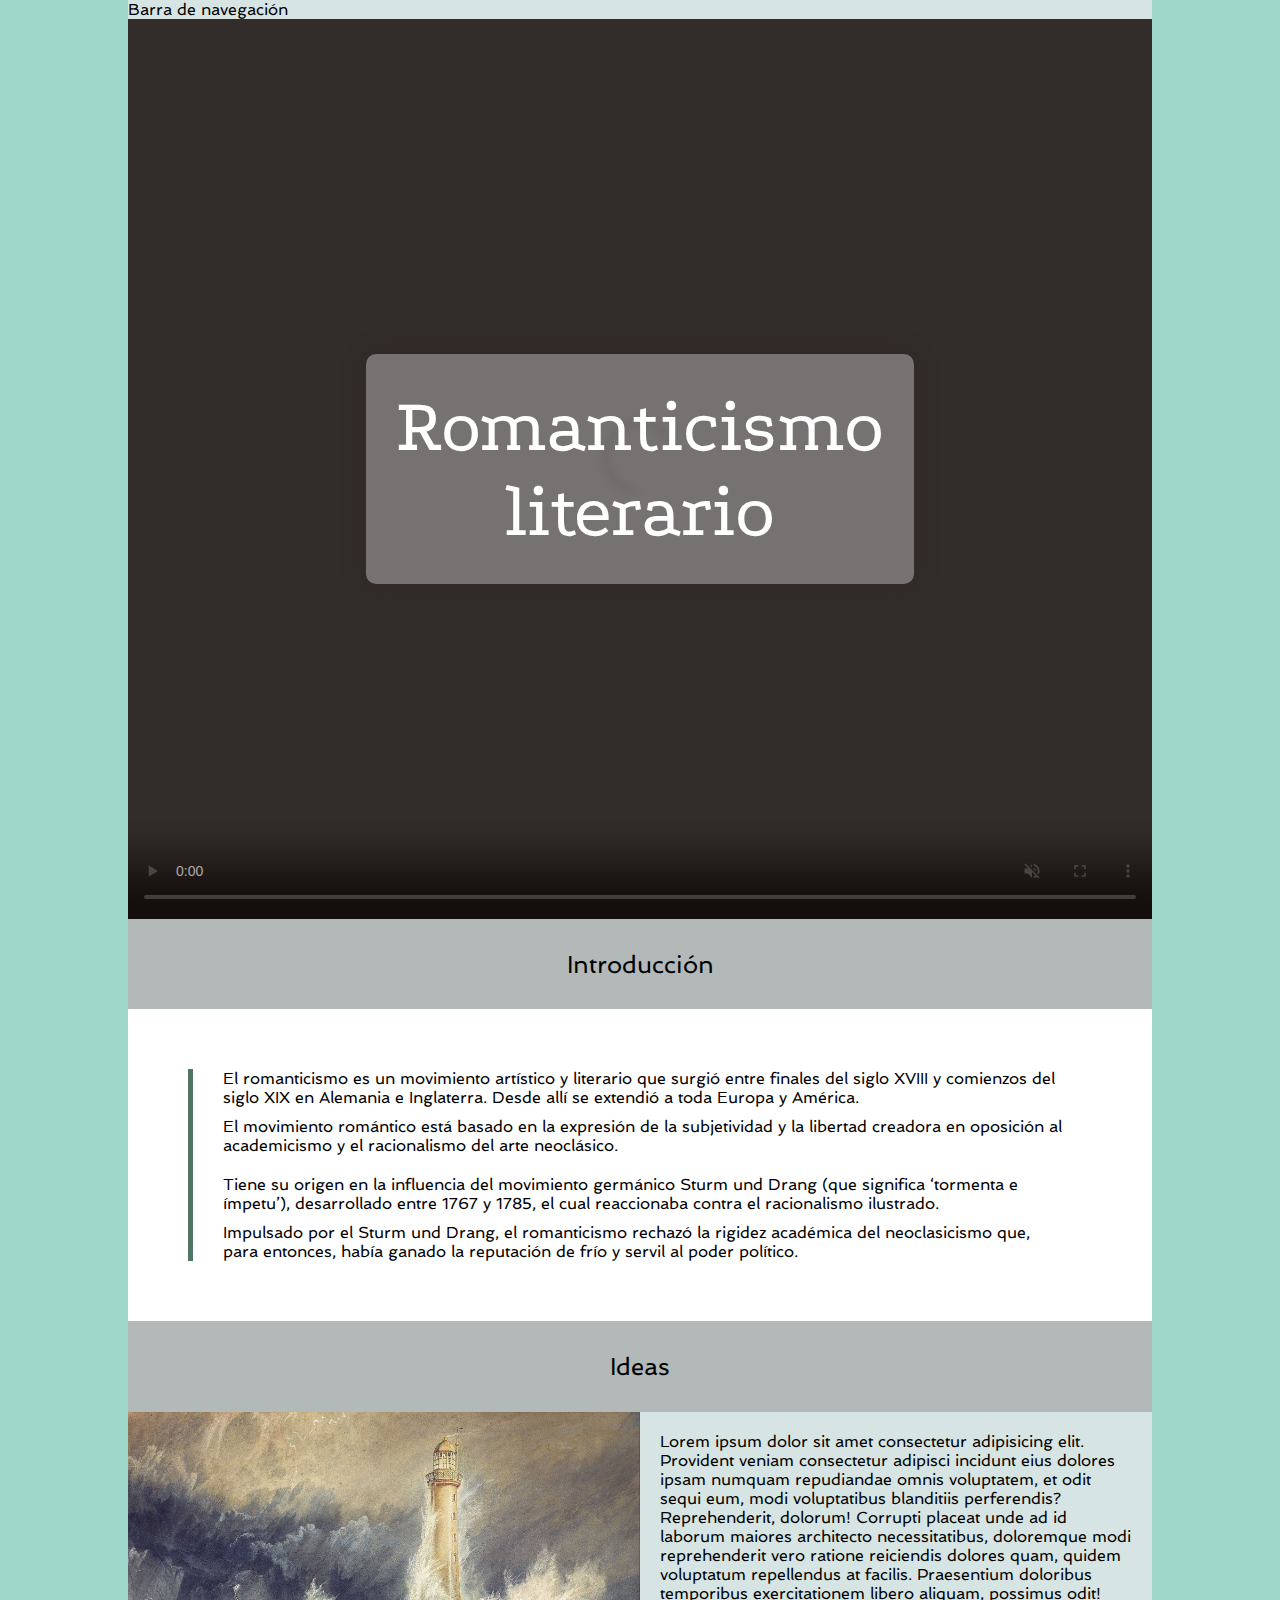
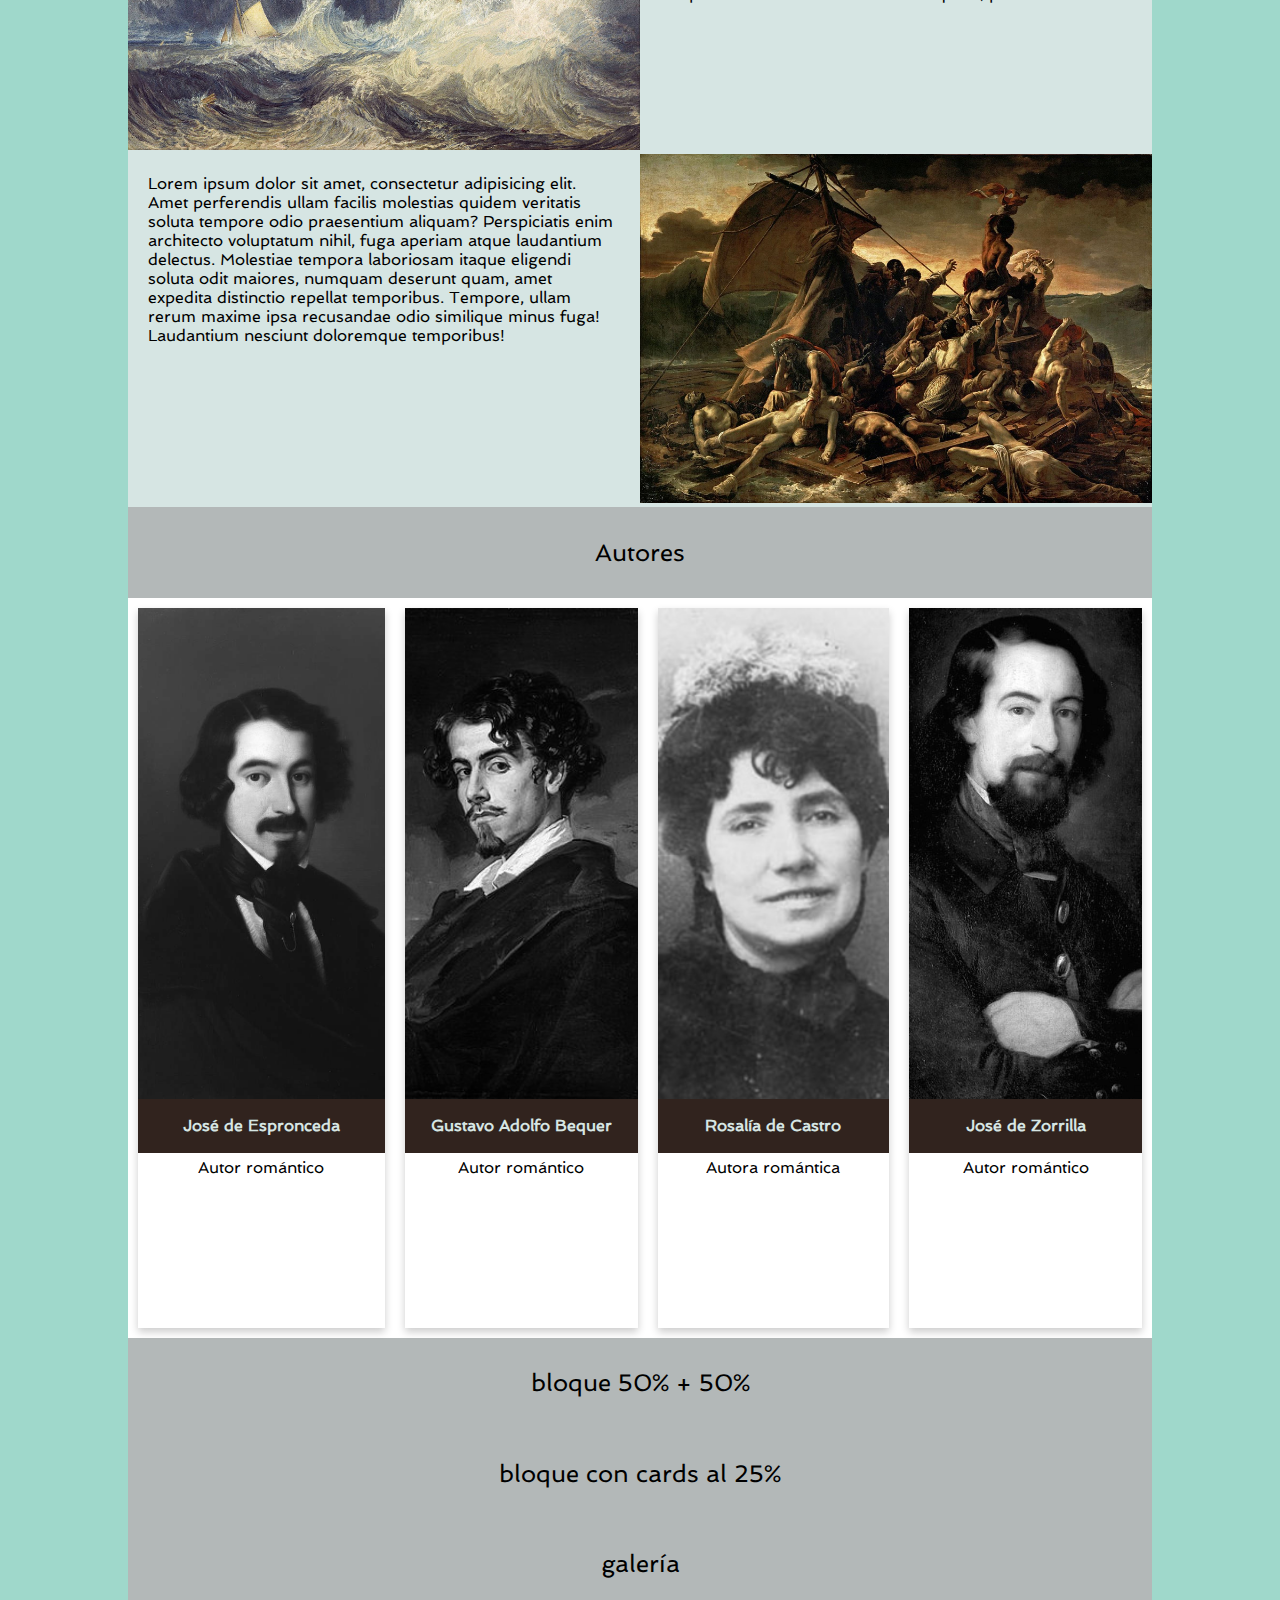
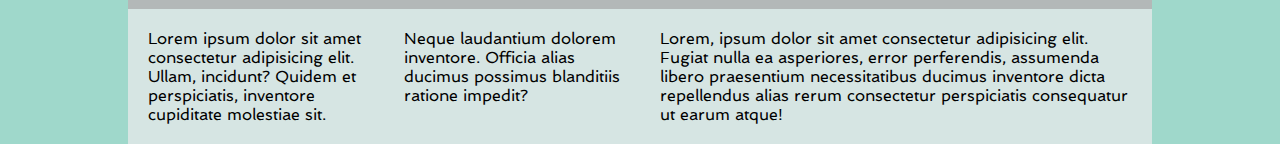
==== commit 27db1c60: "feat: footer grid" ====
--- a/ejercicio_01/index.html
+++ b/ejercicio_01/index.html
@@ -154,7 +154,24 @@
             <section>
                 <div class="titulo-seccion">galería</div>
             </section>
-            <footer>footer</footer>
+            <footer id="footer">
+                <div>
+                    Lorem ipsum dolor sit amet consectetur adipisicing elit.
+                    Ullam, incidunt? Quidem et perspiciatis, inventore
+                    cupiditate molestiae sit. 
+                </div>
+                <div>
+                    Neque laudantium dolorem inventore. Officia alias ducimus
+                    possimus blanditiis ratione impedit? 
+                </div>
+                <div>
+                    Lorem, ipsum dolor sit amet consectetur adipisicing elit.
+                    Fugiat nulla ea asperiores, error perferendis, assumenda
+                    libero praesentium necessitatibus ducimus inventore dicta
+                    repellendus alias rerum consectetur perspiciatis consequatur
+                    ut earum atque!
+                </div>
+            </footer>
         </div>
     </body>
 </html>
--- a/ejercicio_01/css/index.css
+++ b/ejercicio_01/css/index.css
@@ -185,11 +185,14 @@
     transform: scale(1.05);
 }
 
-/* ***** fuentes ***** */
-
-/* ***** fuentes ***** */
-
-/* ***** fuentes ***** */
+/* ***** FOOTER ***** */
+#footer{
+    display:grid;
+    grid-template-columns: 25% 25% 50%;
+}
+#footer div{
+    padding:20px;
+}
 
 /* ***** media queries ***** */
 @media screen and (min-width: 1600px) {
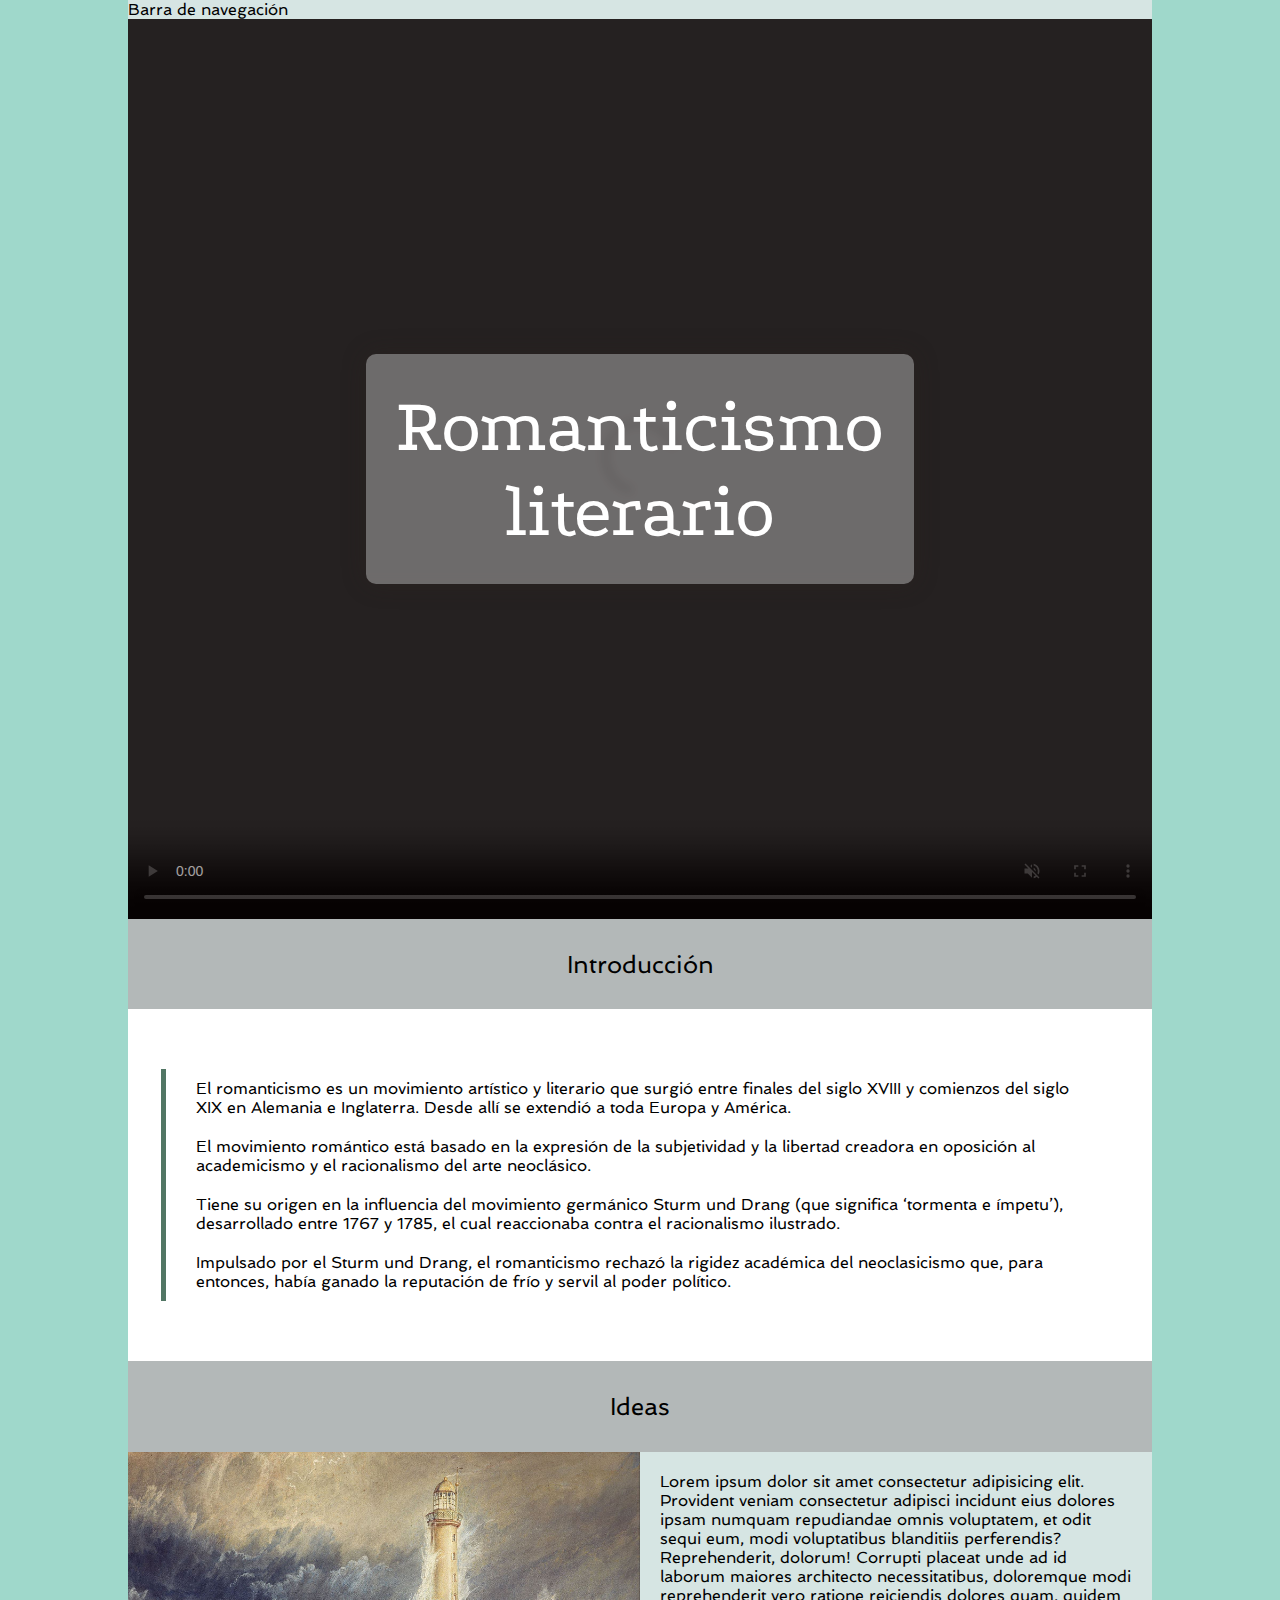
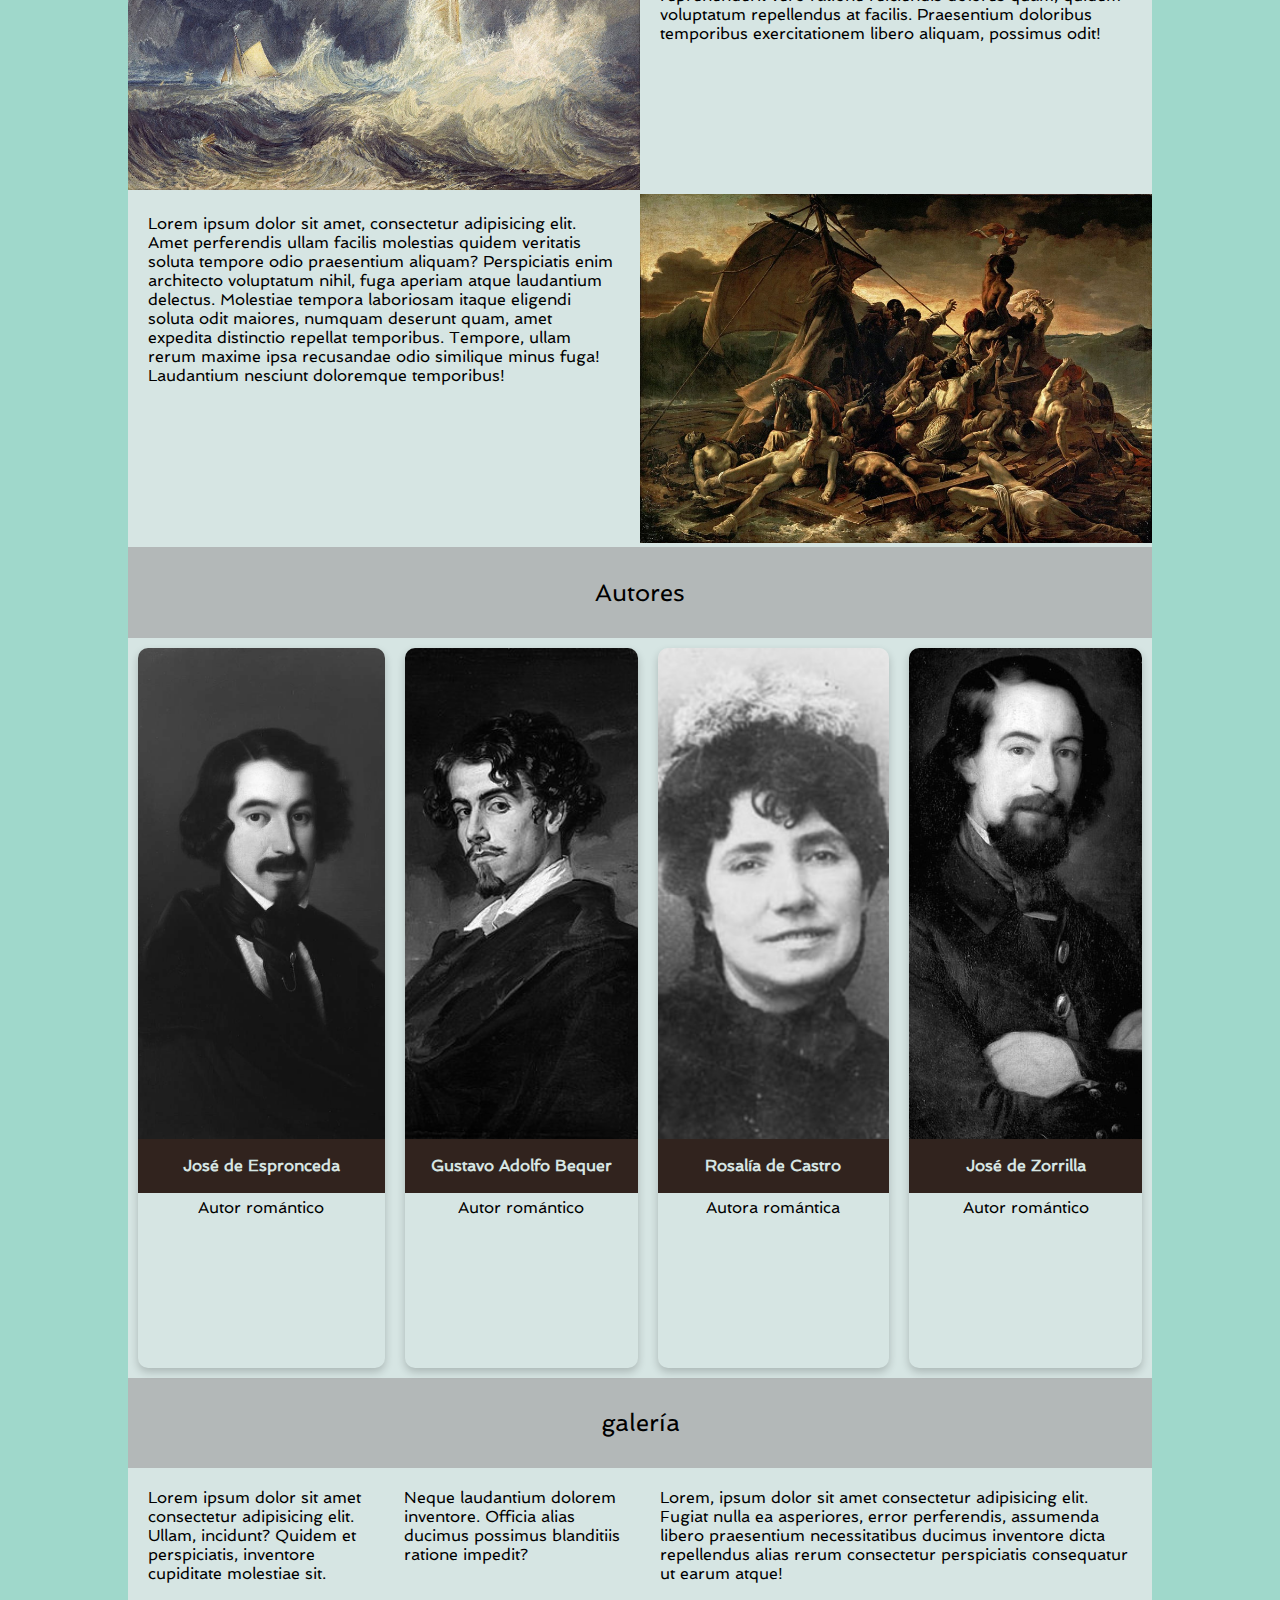
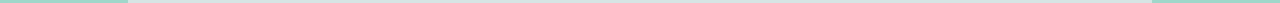
==== commit 36d07c0e: "fix: Ajustes de estilo" ====
--- a/ejercicio_01/index.html
+++ b/ejercicio_01/index.html
@@ -146,23 +146,17 @@
             </section>
 
             <section>
-                <div class="titulo-seccion">bloque 50% + 50%</div>
-            </section>
-            <section>
-                <div class="titulo-seccion">bloque con cards al 25%</div>
-            </section>
-            <section>
                 <div class="titulo-seccion">galería</div>
             </section>
             <footer id="footer">
                 <div>
                     Lorem ipsum dolor sit amet consectetur adipisicing elit.
                     Ullam, incidunt? Quidem et perspiciatis, inventore
-                    cupiditate molestiae sit. 
+                    cupiditate molestiae sit.
                 </div>
                 <div>
                     Neque laudantium dolorem inventore. Officia alias ducimus
-                    possimus blanditiis ratione impedit? 
+                    possimus blanditiis ratione impedit?
                 </div>
                 <div>
                     Lorem, ipsum dolor sit amet consectetur adipisicing elit.
--- a/ejercicio_01/css/index.css
+++ b/ejercicio_01/css/index.css
@@ -36,9 +36,9 @@
 
 /* ********** GENERAL ********** */
 * {
+    box-sizing: border-box;
     margin: 0;
     padding: 0;
-    box-sizing: border-box;
     transition: 0.3s;
 }
 body {
@@ -47,23 +47,23 @@
 }
 #wrapper {
     background-color: var(--claro);
+    margin: auto;
     width: 80%;
-    margin: auto;
 }
 .titulo-seccion {
+    background-color: rgb(179, 184, 184);
     font-size: 1.5rem;
-    text-align: center;
-    background-color: rgb(179, 184, 184);
     padding: 3% 0;
+    text-align: center;
 }
 a {
     text-decoration: none;
     color: inherit;
 }
 .centered {
+    align-items: center;
     display: flex;
     justify-content: center;
-    align-items: center;
 }
 .grid4 {
     display: grid;
@@ -75,18 +75,18 @@
 
 /* ********** HERO SECTION ********** */
 #hero {
-    position: relative;
     color: var(--blanco);
     font-family: "Podkova";
     font-size: 6vw;
     height: 100vh;
+    position: relative;
     text-align: center;
 }
 #titulo {
     backdrop-filter: blur(5px);
     background-color: #fff5;
+    border-radius: 10px;
     box-shadow: 0px 0px 25px #31231e55;
-    border-radius: 10px;
     left: 50%;
     margin: auto;
     padding: 30px;
@@ -95,6 +95,7 @@
     top: 50%;
     transform: translate(-50%, -50%);
     z-index: 5;
+    
 }
 #myVideo {
     height: 100%;
@@ -104,21 +105,20 @@
     width: 100%;
 }
 #filtro {
+    background-color: rgba(17, 4, 4, 0.375);
+    height: 100vh;
+    left: 0;
     position: absolute;
     top: 0;
-    left: 0;
-    background-color: var(--oscuroTrans);
-    width: 100%;
-    height: 100vh;
+    width: 100%;
 }
 
 /* ********** SECCIÓN Introducción ********** */
 #introduccion {
+    padding: 60px 3px;
     background-color: var(--blanco);
-    padding: 60px 30px;
-}
-#introduccion p:nth-child(2),
-#introduccion p:nth-child(3) {
+}
+#introduccion p{
     padding: 10px 0px;
 }
 #intro-container {
@@ -144,45 +144,47 @@
 
 /* ***** SECCIÓN AUTORES (GRID) ***** */
 #seccion3 {
-    background-color: var(--blanco);
+    background-color: var(--claro);
 }
 .card {
+    border-radius: 10px;
+    box-shadow: 0 4px 8px 0 rgba(0, 0, 0, 0.2);
     display: grid;
     grid-template-rows: 55vh 50px 20px;
     height: 80vh;
-    box-shadow: 0 4px 8px 0 rgba(0, 0, 0, 0.2);
+    overflow: hidden;
     transition: 0.3s;
-    overflow: hidden;
 }
 .card img {
-    width: 100%;
+    filter: grayscale(1);
     height: 100%;
     object-fit: cover;
-    filter: grayscale(1);
+    width: 100%;
 }
 .card a {
     background-color: var(--oscuro);
+    color: var(--claro);
     margin-top: -4px;
-    width: 100%;
-    color: var(--claro);
     padding: 5px;
     text-align: center;
+    width: 100%;
     z-index: 1;
 }
 .card:hover a {
     background-color: var(--marron);
 }
 .card p {
-    text-align: center;
     padding: 5px;
+    text-align: center;
 }
 .card:hover {
-    box-shadow: 0 8px 16px 0 rgba(0, 0, 0, 0.4);
     background-color: var(--blanco);
+    box-shadow: 0 16px 32px 0 rgba(0,0,0,0.6);
+    transform: scale(1.05) translateY(-10px);
 }
 .card:hover img{
     filter: none;
-    transform: scale(1.05);
+    transform: scale(1.2);
 }
 
 /* ***** FOOTER ***** */
@@ -215,6 +217,9 @@
     .grid4 {
         grid-template-columns: auto;
     }
+    #footer{
+        grid-template-columns: 100%;
+    }
 }
 @media only screen and (max-width: 400px) {
     #wrapper {
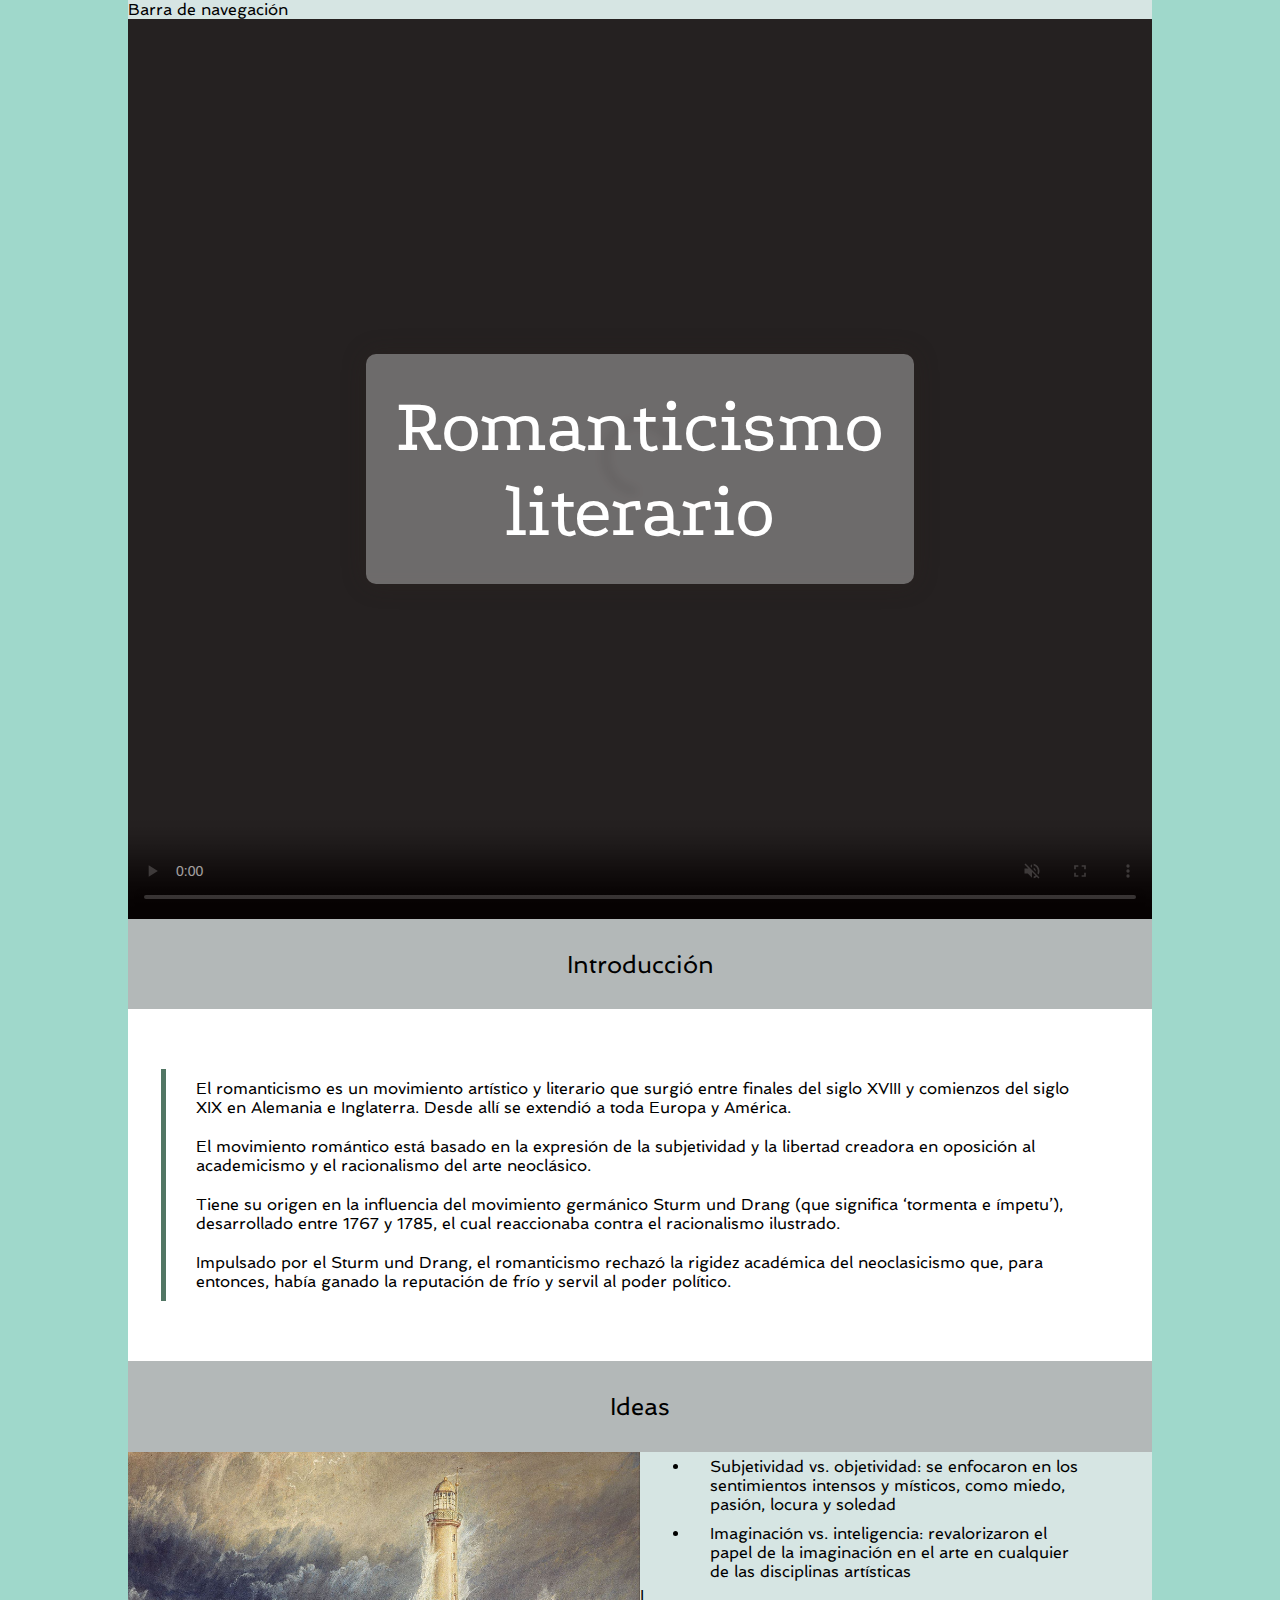
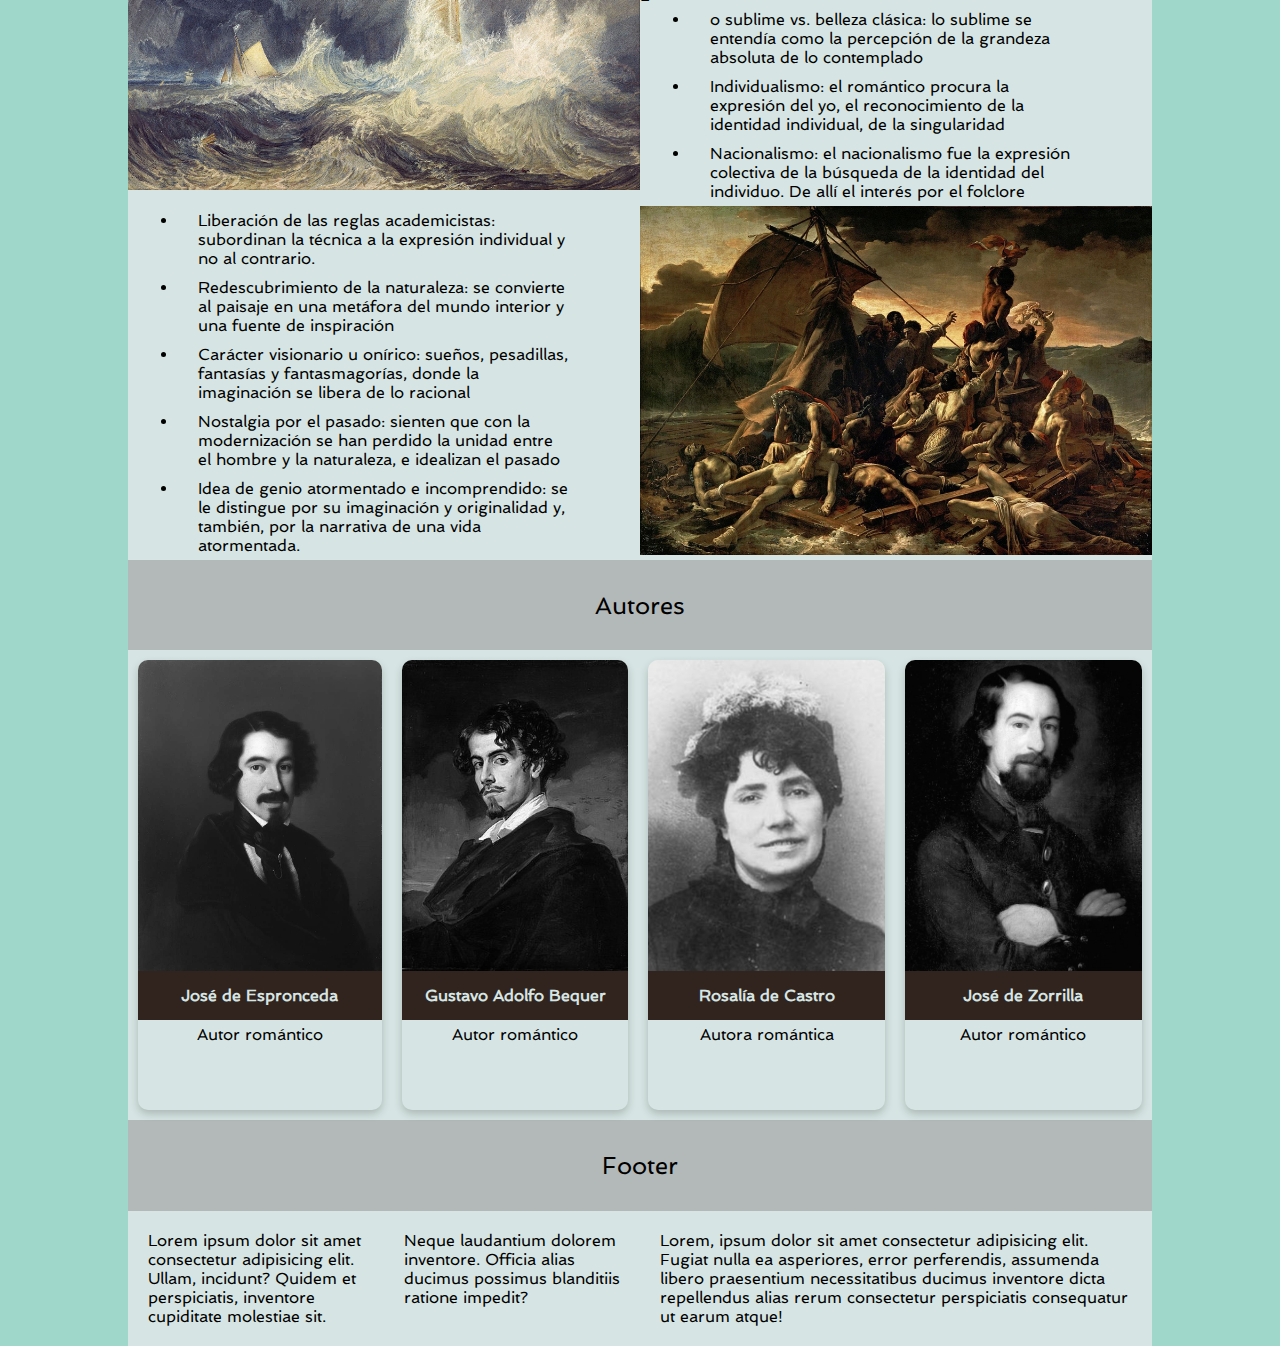
==== commit 397604d1: "lm" ====
--- a/ejercicio_01/index.html
+++ b/ejercicio_01/index.html
@@ -69,28 +69,72 @@
                         />
                     </div>
                     <div class="col2 texto">
-                        Lorem ipsum dolor sit amet consectetur adipisicing elit.
-                        Provident veniam consectetur adipisci incidunt eius
-                        dolores ipsam numquam repudiandae omnis voluptatem, et
-                        odit sequi eum, modi voluptatibus blanditiis
-                        perferendis? Reprehenderit, dolorum! Corrupti placeat
-                        unde ad id laborum maiores architecto necessitatibus,
-                        doloremque modi reprehenderit vero ratione reiciendis
-                        dolores quam, quidem voluptatum repellendus at facilis.
-                        Praesentium doloribus temporibus exercitationem libero
-                        aliquam, possimus odit!
+                        <ul>
+                            <li>
+                                Subjetividad vs. objetividad: se enfocaron en
+                                los sentimientos intensos y místicos, como
+                                miedo, pasión, locura y soledad
+                            </li>
+
+                            <li>
+                                Imaginación vs. inteligencia: revalorizaron el
+                                papel de la imaginación en el arte en cualquier
+                                de las disciplinas artísticas
+                            </li>
+
+                            L
+                            <li>
+                                o sublime vs. belleza clásica: lo sublime se
+                                entendía como la percepción de la grandeza
+                                absoluta de lo contemplado
+                            </li>
+
+                            <li>
+                                Individualismo: el romántico procura la
+                                expresión del yo, el reconocimiento de la
+                                identidad individual, de la singularidad
+                            </li>
+
+                            <li>
+                                Nacionalismo: el nacionalismo fue la expresión
+                                colectiva de la búsqueda de la identidad del
+                                individuo. De allí el interés por el folclore
+                            </li>
+                        </ul>
                     </div>
                     <div class="col2 texto">
-                        Lorem ipsum dolor sit amet, consectetur adipisicing
-                        elit. Amet perferendis ullam facilis molestias quidem
-                        veritatis soluta tempore odio praesentium aliquam?
-                        Perspiciatis enim architecto voluptatum nihil, fuga
-                        aperiam atque laudantium delectus. Molestiae tempora
-                        laboriosam itaque eligendi soluta odit maiores, numquam
-                        deserunt quam, amet expedita distinctio repellat
-                        temporibus. Tempore, ullam rerum maxime ipsa recusandae
-                        odio similique minus fuga! Laudantium nesciunt
-                        doloremque temporibus!
+                        <ul>
+                            <li>
+                                Liberación de las reglas academicistas:
+                                subordinan la técnica a la expresión individual
+                                y no al contrario.
+                            </li>
+
+                            <li>
+                                Redescubrimiento de la naturaleza: se convierte
+                                al paisaje en una metáfora del mundo interior y
+                                una fuente de inspiración
+                            </li>
+
+                            <li>
+                                Carácter visionario u onírico: sueños,
+                                pesadillas, fantasías y fantasmagorías, donde la
+                                imaginación se libera de lo racional
+                            </li>
+
+                            <li>
+                                Nostalgia por el pasado: sienten que con la
+                                modernización se han perdido la unidad entre el
+                                hombre y la naturaleza, e idealizan el pasado
+                            </li>
+
+                            <li>
+                                Idea de genio atormentado e incomprendido: se le
+                                distingue por su imaginación y originalidad y,
+                                también, por la narrativa de una vida
+                                atormentada.
+                            </li>
+                        </ul>
                     </div>
                     <div class="col2 imagen">
                         <img src="./images/medusa.jpg" alt="" />
@@ -146,7 +190,7 @@
             </section>
 
             <section>
-                <div class="titulo-seccion">galería</div>
+                <div class="titulo-seccion">Footer</div>
             </section>
             <footer id="footer">
                 <div>
--- a/ejercicio_01/css/index.css
+++ b/ejercicio_01/css/index.css
@@ -135,12 +135,14 @@
     display: grid;
     grid-template-columns: 50% 50%;
 }
-.texto {
-    padding: 20px;
+.texto  li{
+    padding: 5px 20px;
+    margin:0px 50px;
 }
 .col2 img {
     width: 100%;
 }
+
 
 /* ***** SECCIÓN AUTORES (GRID) ***** */
 #seccion3 {
@@ -150,8 +152,7 @@
     border-radius: 10px;
     box-shadow: 0 4px 8px 0 rgba(0, 0, 0, 0.2);
     display: grid;
-    grid-template-rows: 55vh 50px 20px;
-    height: 80vh;
+    grid-template-rows: 35vh 5vh 10vh;
     overflow: hidden;
     transition: 0.3s;
 }
